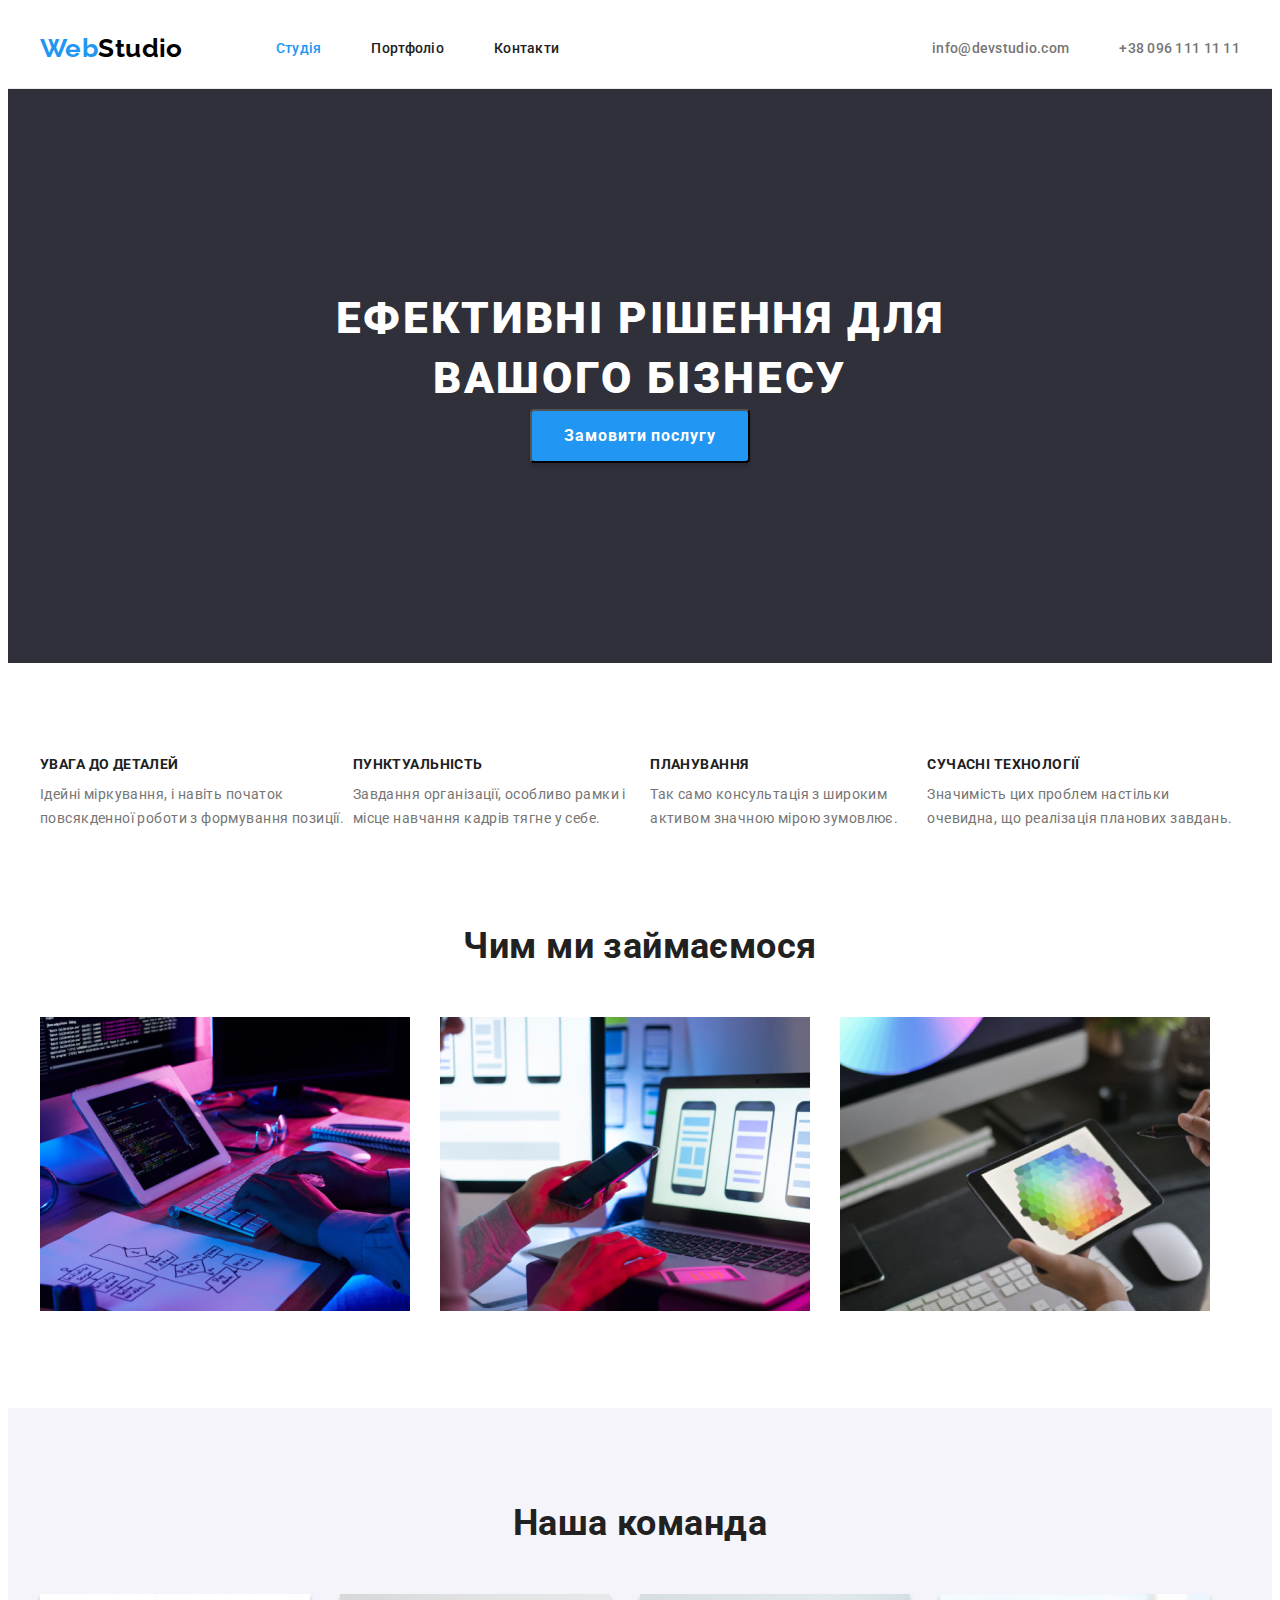
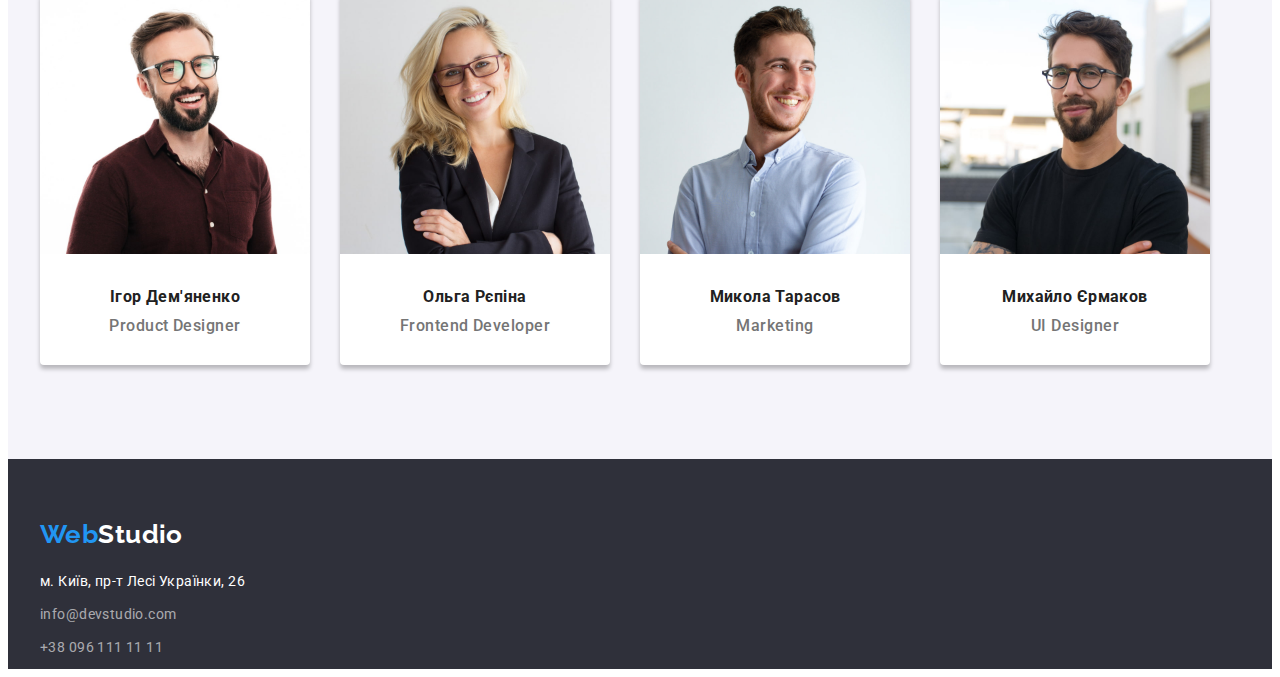
==== index.html @ c00fcd57 "створює базу для виконання дз" ====
<!DOCTYPE html>
<html lang="uk">
  <head>
    <meta charset="UTF-8" />
    <meta http-equiv="X-UA-Compatible" content="IE=edge" />
    <meta name="viewport" content="width=device-width, initial-scale=1.0" />
    <title>Студія</title>

    <link rel="preconnect" href="https://fonts.googleapis.com" />
    <link rel="preconnect" href="https://fonts.gstatic.com" crossorigin />
    <link
      href="https://fonts.googleapis.com/css2?family=Raleway:wght@700&family=Roboto:wght@400;500;700;900&display=swap"
      rel="stylesheet"
    />
    <link
      rel="stylesheet"
      href="https://cdnjs.cloudflare.com/ajax/libs/modern-normalize/1.1.0/modern-normalize.min.css"
      integrity="sha512-wpPYUAdjBVSE4KJnH1VR1HeZfpl1ub8YT/NKx4PuQ5NmX2tKuGu6U/JRp5y+Y8XG2tV+wKQpNHVUX03MfMFn9Q=="
      crossorigin="anonymous"
      referrerpolicy="no-referrer"
    />
    <link rel="stylesheet" href="./css/styles.css" />
  </head>
  <body>
    <!--Header-->

    <header class="header">
      <div class="container">
        <a href="./index.html" lang="en" class="logo"> <span class="logo-span">Web</span>Studio</a>
        <nav>
          <ul class="nav-list ul">
            <li class="item"><a href="./index.html" class="nav-list-link-active">Студія</a></li>
            <li class="item"><a href="./portfolio.html" class="nav-list-link">Портфоліо</a></li>
            <li class="item"><a href="" class="nav-list-link">Контакти</a></li>
          </ul>
        </nav>

        <ul class="contact-list ul">
          <li class="item">
            <a href="mailto:info@devstudio.com" class="contact-list-link">info@devstudio.com</a>
          </li>
          <li class="item">
            <a href="tel:+380961111111" class="contact-list-link">+38 096 111 11 11</a>
          </li>
        </ul>
      </div>
    </header>

    <!--Main-->

    <main>
      <section class="hero">
        <h1 class="hero-title">
          Ефективні рішення для <br />
          вашого бізнесу
        </h1>
        <button type="button" class="hero-button">Замовити послугу</button>
      </section>

      <!--Особливості-->

      <section class="advantages">
        <div class="container">
          <h2 class="title-hide">Чому нас обирають</h2>
          <ul class="advantages-list ul">
            <li class="item">
              <h3 class="title">УВАГА ДО ДЕТАЛЕЙ</h3>
              <p class="description">
                Ідейні міркування, і навіть початок повсякденної роботи з формування позиції.
              </p>
            </li>
            <li class="item">
              <h3 class="title">ПУНКТУАЛЬНІСТЬ</h3>
              <p class="description">
                Завдання організації, особливо рамки і місце навчання кадрів тягне у себе.
              </p>
            </li>
            <li class="item">
              <h3 class="title">ПЛАНУВАННЯ</h3>
              <p class="description">
                Так само консультація з широким активом значною мірою зумовлює.
              </p>
            </li>
            <li class="item">
              <h3 class="title">СУЧАСНІ ТЕХНОЛОГІЇ</h3>
              <p class="description">
                Значимість цих проблем настільки очевидна, що реалізація планових завдань.
              </p>
            </li>
          </ul>
        </div>
      </section>

      <!--Обов'язки-->

      <section class="duty">
        <div class="container">
          <h2 class="duty-title">Чим ми займаємося</h2>
          <ul class="duty-immages ul">
            <li class="item">
              <img class="item" src="./images/keyboard.jpg" alt="клавіатура" width="370" />
            </li>
            <li class="item">
              <img class="duty-immages-list" src="./images/laptop.jpg" alt="ноутбук" width="370" />
            </li>
            <li class="item">
              <img class="duty-immages-list" src="./images/tablet.jpg" alt="планшет" width="370" />
            </li>
          </ul>
        </div>
      </section>

      <!--Наша команда-->

      <section class="our-team">
        <div class="container">
          <h2 class="our-team-title">Наша команда</h2>
          <ul class="team-list ul">
            <li class="team">
              <img src="./images/igor-d.jpg" alt="Ігор Дем'яненко" width="270" /><br />
              <h3 class="name">Ігор Дем'яненко</h3>
              <p class="position">Product Designer</p>
            </li>
            <li class="team">
              <img src="./images/olha-r.jpg" alt="Ольга Рєпіна" width="270" /><br />
              <h3 class="name">Ольга Рєпіна</h3>
              <p class="position">Frontend Developer</p>
            </li>
            <li class="team">
              <img src="./images/mykola-t.jpg" alt="Микола Тарасов" width="270" /><br />
              <h3 class="name">Микола Тарасов</h3>
              <p class="position">Marketing</p>
            </li>
            <li class="team">
              <img src="./images/myhailo-e.jpg" alt="Михайло Єрмаков" width="270" /><br />
              <h3 class="name">Михайло Єрмаков</h3>
              <p class="position">UI Designer</p>
            </li>
          </ul>
        </div>
      </section>
    </main>

    <!--Footer-->

    <footer class="footer-part">
      <div class="container">
        <a href="./index.html" lang="en" class="logo"> <span class="logo-span">Web</span>Studio</a>
        <address>
          <ul class="contact-down-list ul">
            <li>
              <a
                class="contact-down-list-link"
                href="https://goo.gl/maps/1SYnQdsRhisQ9rk5A"
                target="_blank"
                rel="noopener noreferrer"
              >
                <span class="address-link">м. Київ, пр-т Лесі Українки, 26</span></a
              >
            </li>
            <li>
              <a class="contact-down-list-link" href="mailto:info@devstudio.com"
                >info@devstudio.com</a
              >
            </li>
            <li>
              <a class="contact-down-list-link" href="tel:+380961111111">+38 096 111 11 11</a>
            </li>
          </ul>
        </address>
      </div>
    </footer>
  </body>
</html>
---- css/styles.css ----
:root {
--main-text-color: #212121;
--submain-text-color: #757575;
--accent-color: #2196F3;
--white-color: #FFFFFF;

--hero-footer-background-color: #2F303A;
--team-buttons-background-color: #F5F4FA;
}

body {
    background-color: var(--white-color);
    color: var(--main-text-color);
    font-family: Roboto, sans-serif;
    font-size: 14px;
    letter-spacing: 0.03em;
    font-weight: 400;
}

/* Utilities */

.header {
    /* outline: 1px solid #ECECEC; */
    border-bottom: 1px solid #ECECEC;
}

.ul {
    margin: 0;
    padding: 0;
    list-style: none;
}

.container {
    /* display: flex; */
    margin-left: auto;
    margin-right: auto;
    padding: 0 15px;
    width: 1200px; 
    /* border-bottom: 1px solid #ECECEC; */
}

h1, h2, h3 {
    margin-top: 0;
    margin-bottom: 0;
}

ul {
    list-style: none;
}

/* Header */

.header .container {
    align-items: center; 
    display: flex;
    margin-bottom: 0;
}

/* Logo */

.logo{
    margin-right: 93px;
}

.logo, .logo-span {
    font-family: Raleway, sans-serif;
    color: #000000;
    font-weight: 700;
    font-size: 26px;
    line-height: 1.19;
    text-decoration: none;  
}
.logo-span {
    color: var(--accent-color);
}

/* Site nav */
.nav-list {
    display: flex;
}

.nav-list .item +.item {
    margin-left: 50px;
}

.nav-list-link:hover,
.nav-list-link:focus {
    color: var(--accent-color);
}

.nav-list-link, 
.nav-list-link-active, 
.contact-list-link {
    display: block;
    padding-top: 32px;
    padding-bottom: 32px;


    color: inherit;
    font-weight: 500;
    font-size: 14px;
    line-height: 1.17;
    letter-spacing: 0.02em;
    text-decoration: none;
}
  
.contact-list{
    display: flex;
    margin-left: auto;
}

.contact-list .item+.item {
    margin-left: 50px;
}

.contact-list-link:hover, 
.contact-list-link:focus,
.nav-list-link-active{
    color: var(--accent-color);
}

.contact-list-link {
    color: var(--submain-text-color);
}

/* Main-Top */
.hero {
    padding-top: 200px;
    padding-bottom: 200px;

    background-color: var(--hero-footer-background-color);
    text-align: center;
}    
.hero-title {
    color: var(--white-color);  
    font-weight: 900;
    font-size: 44px;
    line-height: 1.36;
    letter-spacing: 0.06em;
    text-transform: uppercase;
}
.hero-button {
    background-color: var(--accent-color);
    min-width: 216px;
    padding: 10px 32px;     
    box-shadow: 0px 4px 4px rgba(0, 0, 0, 0.15);
    border-radius: 4px;
    
    font-family: inherit;
    color: var(--white-color);
    text-align: center;
    font-weight: 700;
    font-size: 16px;
    line-height: 1.88;
    letter-spacing: 0.06em;
    cursor: pointer;
}

/* Advantages */

.title-hide, .our-projects-hide {
    display: none;
}
.advantages .title {
    margin-bottom: 10px;

    color: var(--main-text-color);
    font-weight: 700;
    font-size: 14px;
    line-height: 1.14;
    text-transform: uppercase;
}

.description {
    margin-bottom: 0;
    color: var(--submain-text-color);
    font-size: 14px;
    line-height: 1.71;
}

.advantages-list {
    display: flex;
    margin-top: 94px;
}

.advantages .description {
    margin-top: 10px;
    margin-bottom: 94px;
}

/* Duty+Team */
.duty-title, .our-team-title {
    margin-bottom: 50px;

    text-align: center;
    font-weight: 700;
    font-size: 36px;
    line-height: 1.17;
    color: var(--main-text-color);
}
.duty-immages {
    display: flex;
    margin-bottom: 94px;

}
.duty-immages .item+.item,
.team-list .team+.team {
    margin-left: 30px;    
}

/* Team */
.our-team {
    padding-top: 94px;

    color: var(--main-text-color);
    background-color: var(--team-buttons-background-color);
    text-align: center;
}

.team-list {
    display: flex;
}

.our-team .name {
    margin-top: 30px;
}
.position {
    margin-top: 10px;
    margin-bottom: 30px;

    font-weight: 500;
    font-size: 16px;
    line-height: 1.19;  
    letter-spacing: 0.03em;
    color: var(--submain-text-color);
    /* border-bottom: 1px solid black; */
}
.team {
    background-color: var(--white-color);
    margin-bottom: 94px;
    border-radius: 0px 0px 4px 4px;
    box-shadow: 0px 4px 4px rgba(0, 0, 0, 0.25);
}

/* Footer */

.footer-part{
    background-color: var(--hero-footer-background-color);
}

.footer-part .logo {
    display:inline-block;
    margin-top: 60px;
    margin-bottom: 20px;

    color: var(--white-color);
}
.contact-down-list-link {
    display: inline-block;
    margin-bottom: 9px;

    font-style: normal;
    font-weight: inherit;
    font-size: 14px;
    line-height: 1.71;
    letter-spacing: 0.03em;
    color: rgba(255, 255, 255, 0.6);
    text-decoration: none;
}

.address-link {
    color: var(--white-color);
}

.contact-down-list-link:hover,
.contact-down-list-link:focus{
    color: var(--accent-color);
}

.address-link:hover,
.address-link:focus {
    color: var(--accent-color);
}


/* Portfolio */

.filter-buttons {
    display: flex;
    justify-content: center;
    margin-top: 94px;
    margin-bottom: 34px;
    }

.filter-buttons .list+.list {
    margin-left: 8px;
}

.button-list {
    min-width: 73px;    
    padding: 6px 25px;
    
    background-color: var(--team-buttons-background-color);
    font-family: inherit;
    font-weight: 500;
    font-size: 16px;
    line-height: 1.62;
    text-align: center;
    letter-spacing: 0.03em;
    border: inherit;
    border-radius: 4px;

    filter: drop-shadow(0px 4px 4px rgba(0, 0, 0, 0.25));
}

.button-list:hover,
.button-list:focus {
    background-color: var(--accent-color);
    color: var(--white-color);
    cursor: pointer;
}

/* 9 items */

.gallery {
    display: flex;
    flex-wrap: wrap;
    margin: -15px;
}

.gallery .list{
    margin: 15px;   
}

.frame {
    border: 1px solid #EEEEEE;
    margin-top: -5px;
    padding: 20px 24px;
}

.name-of-project {
    margin-top: 20px;
    font-weight: 700;
    font-size: 18px;
    line-height: 2;
    letter-spacing: 0.06em;
}

.type-of-project {
    margin-top: 4px;
    margin-bottom: 0;

    font-size: 16px;
    line-height: 1.88;
    letter-spacing: 0.03em;
    color: var(--submain-text-color);
}
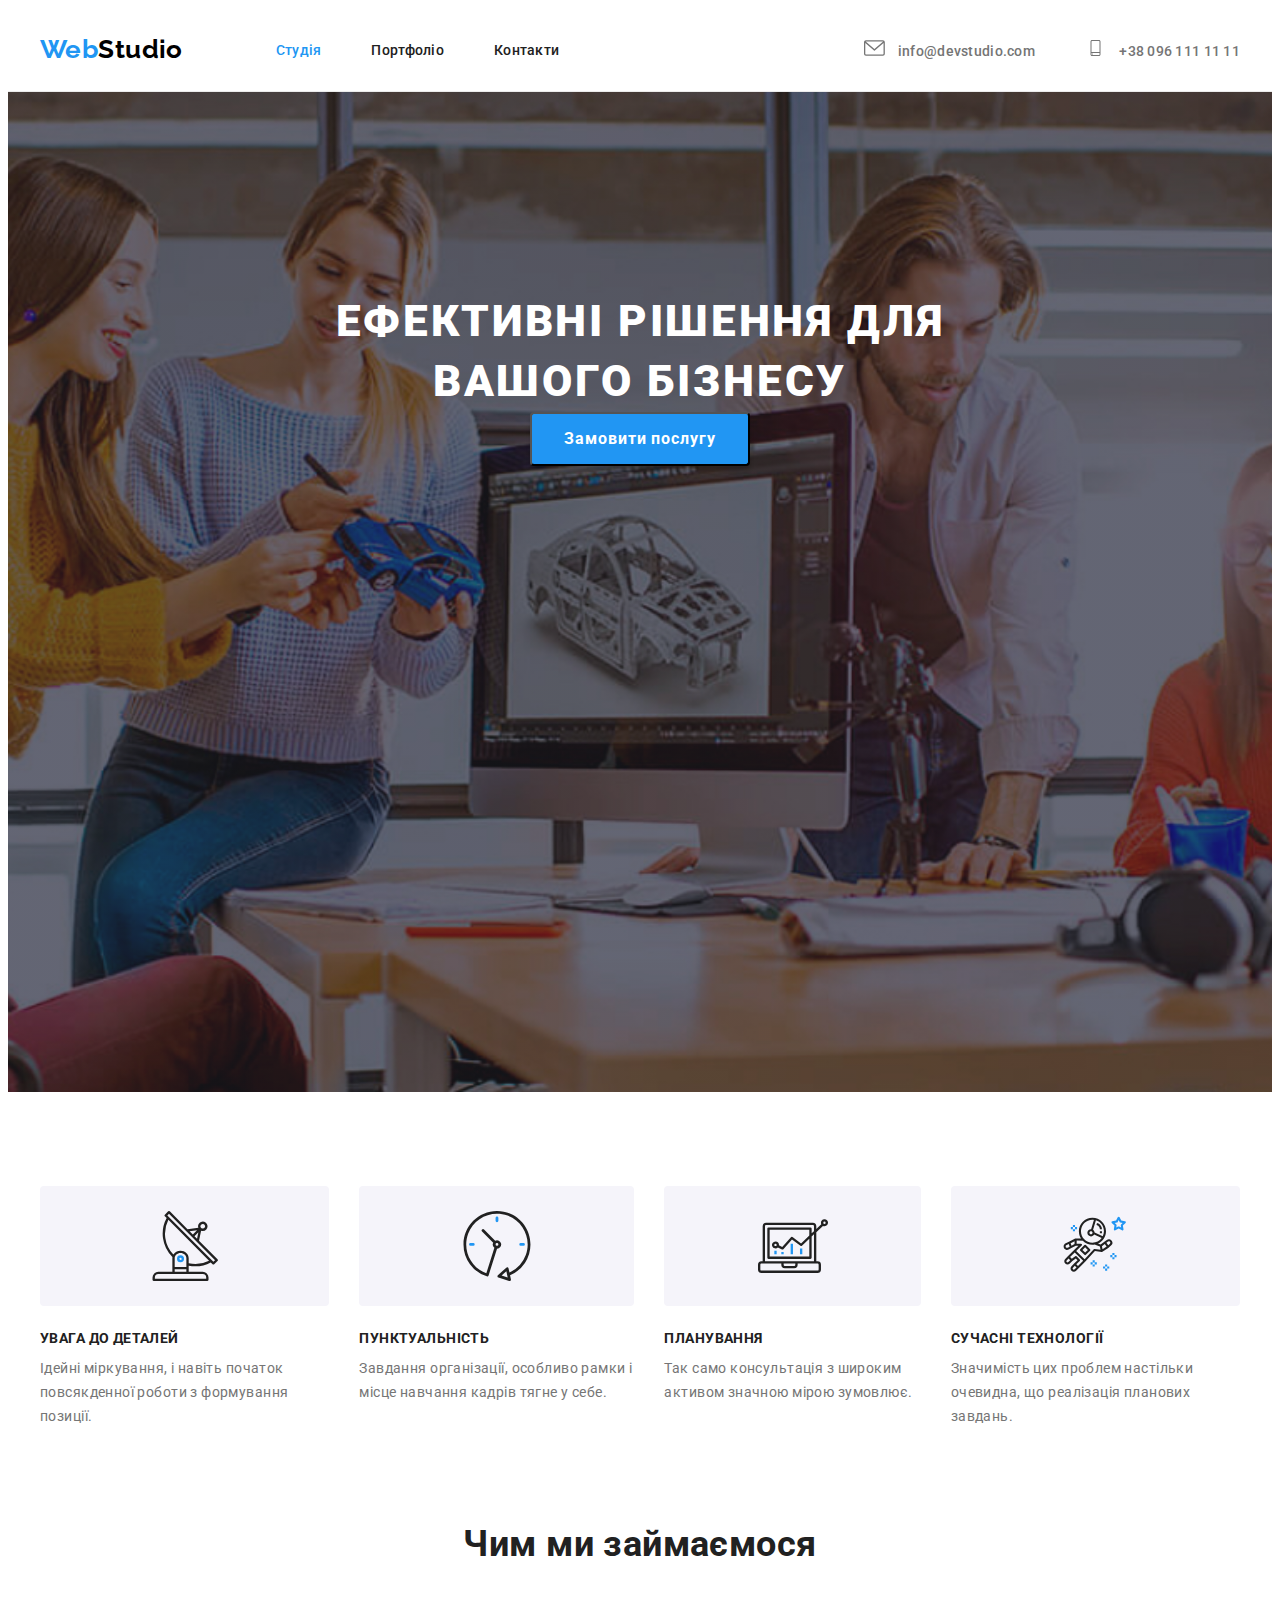
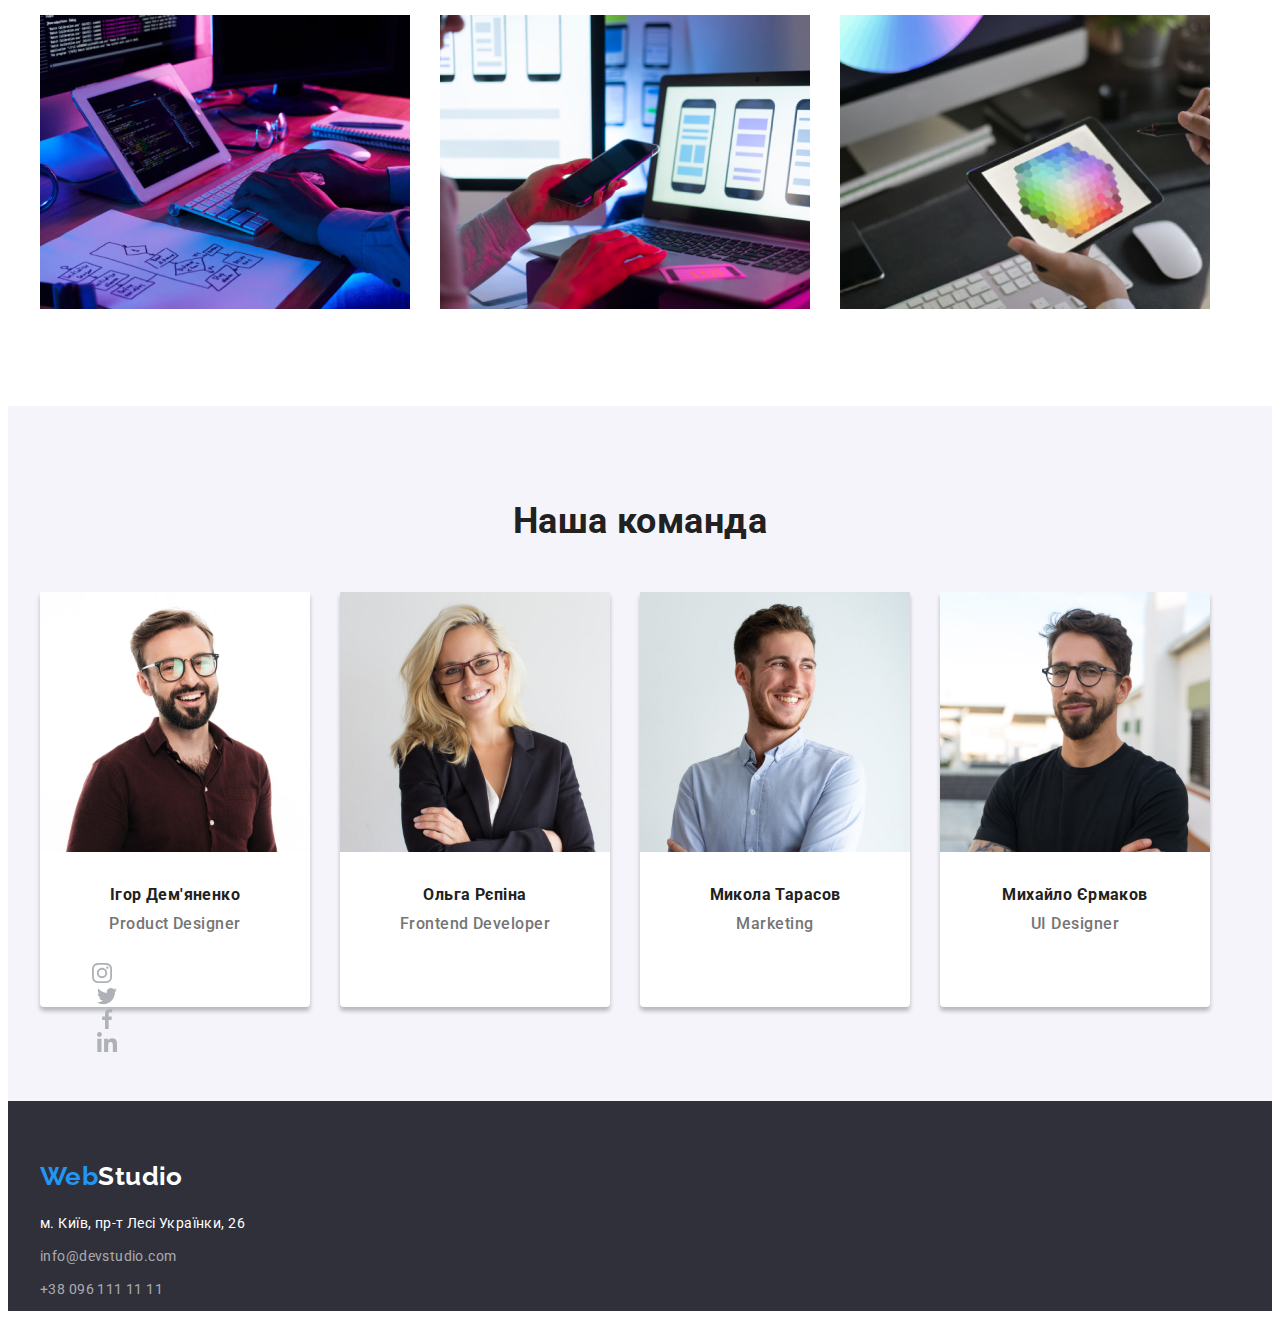
==== commit 8762d0cf: "технічні питання" ====
--- a/index.html
+++ b/index.html
@@ -35,12 +35,24 @@
           </ul>
         </nav>
 
+        <!--E-mail + Tel-->
+
         <ul class="contact-list ul">
-          <li class="item">
-            <a href="mailto:info@devstudio.com" class="contact-list-link">info@devstudio.com</a>
+          <li class="item email">
+            <a href="mailto:info@devstudio.com" class="contact-list-link">
+              <svg class="icon-contacts-envelope">
+                <use href="./images/symbol-defs.svg#icon-contacts-envelope"></use>
+              </svg>
+              info@devstudio.com</a
+            >
           </li>
-          <li class="item">
-            <a href="tel:+380961111111" class="contact-list-link">+38 096 111 11 11</a>
+          <li class="item phone">
+            <a href="tel:+380961111111" class="contact-list-link">
+              <svg class="icon-contacts-smartphone">
+                <use href="./images/symbol-defs.svg#icon-contacts-smartphone"></use>
+              </svg>
+              +38 096 111 11 11</a
+            >
           </li>
         </ul>
       </div>
@@ -64,24 +76,45 @@
           <h2 class="title-hide">Чому нас обирають</h2>
           <ul class="advantages-list ul">
             <li class="item">
+              <div class="advantages-svg">
+                <svg width="70" height="70">
+                  <use href="./images/symbol-defs.svg#icon-antenna"></use>
+                </svg>
+              </div>
               <h3 class="title">УВАГА ДО ДЕТАЛЕЙ</h3>
               <p class="description">
                 Ідейні міркування, і навіть початок повсякденної роботи з формування позиції.
               </p>
             </li>
             <li class="item">
+              <div class="advantages-svg">
+                <svg width="70" height="70">
+                  <use href="./images/symbol-defs.svg#icon-clock"></use>
+                </svg>
+              </div>
+
               <h3 class="title">ПУНКТУАЛЬНІСТЬ</h3>
               <p class="description">
                 Завдання організації, особливо рамки і місце навчання кадрів тягне у себе.
               </p>
             </li>
             <li class="item">
+              <div class="advantages-svg">
+                <svg width="70" height="70">
+                  <use href="./images/symbol-defs.svg#icon-diagram"></use>
+                </svg>
+              </div>
               <h3 class="title">ПЛАНУВАННЯ</h3>
               <p class="description">
                 Так само консультація з широким активом значною мірою зумовлює.
               </p>
             </li>
             <li class="item">
+              <div class="advantages-svg">
+                <svg width="70" height="70">
+                  <use href="./images/symbol-defs.svg#icon-astronaut"></use>
+                </svg>
+              </div>
               <h3 class="title">СУЧАСНІ ТЕХНОЛОГІЇ</h3>
               <p class="description">
                 Значимість цих проблем настільки очевидна, що реалізація планових завдань.
@@ -118,23 +151,61 @@
           <ul class="team-list ul">
             <li class="team">
               <img src="./images/igor-d.jpg" alt="Ігор Дем'яненко" width="270" /><br />
-              <h3 class="name">Ігор Дем'яненко</h3>
-              <p class="position">Product Designer</p>
+              <div class="details">
+                <h3 class="name">Ігор Дем'яненко</h3>
+                <p class="position">Product Designer</p>
+                <ul class="sn-list">
+                  <li class="sn-list-li">
+                    <a href="" class="link">
+                      <svg class="social-icon">
+                        <use href="./images/symbol-defs.svg#sn-instagram"></use>
+                      </svg>
+                    </a>
+                  </li>
+                  <li class="sn-list-li">
+                    <a href="" class="link">
+                      <svg class="social-icon">
+                        <use href="./images/symbol-defs.svg#sn-twitter"></use>
+                      </svg>
+                    </a>
+                  </li>
+                  <li class="sn-list-li">
+                    <a href="" class="link">
+                      <svg class="social-icon">
+                        <use href="./images/symbol-defs.svg#sn-facebook"></use>
+                      </svg>
+                    </a>
+                  </li>
+                  <li class="sn-list-li">
+                    <a href="" class="link">
+                      <svg class="social-icon">
+                        <use href="./images/symbol-defs.svg#sn-linkedin"></use>
+                      </svg>
+                    </a>
+                  </li>
+                </ul>
+              </div>
             </li>
             <li class="team">
               <img src="./images/olha-r.jpg" alt="Ольга Рєпіна" width="270" /><br />
-              <h3 class="name">Ольга Рєпіна</h3>
-              <p class="position">Frontend Developer</p>
+              <div class="details">
+                <h3 class="name">Ольга Рєпіна</h3>
+                <p class="position">Frontend Developer</p>
+              </div>
             </li>
             <li class="team">
               <img src="./images/mykola-t.jpg" alt="Микола Тарасов" width="270" /><br />
-              <h3 class="name">Микола Тарасов</h3>
-              <p class="position">Marketing</p>
+              <div class="details">
+                <h3 class="name">Микола Тарасов</h3>
+                <p class="position">Marketing</p>
+              </div>
             </li>
             <li class="team">
               <img src="./images/myhailo-e.jpg" alt="Михайло Єрмаков" width="270" /><br />
-              <h3 class="name">Михайло Єрмаков</h3>
-              <p class="position">UI Designer</p>
+              <div class="details">
+                <h3 class="name">Михайло Єрмаков</h3>
+                <p class="position">UI Designer</p>
+              </div>
             </li>
           </ul>
         </div>
--- a/css/styles.css
+++ b/css/styles.css
@@ -3,6 +3,8 @@
 --submain-text-color: #757575;
 --accent-color: #2196F3;
 --white-color: #FFFFFF;
+--overlay-color: rgba(47, 48, 58, 0.4);
+--social-link-color: #AFB1B8;
 
 --hero-footer-background-color: #2F303A;
 --team-buttons-background-color: #F5F4FA;
@@ -123,6 +125,34 @@
     color: var(--submain-text-color);
 }
 
+/* E-mail+Tel */
+
+.icon-contacts-envelope,
+.icon-contacts-smartphone {
+    margin-right: 10px;
+    width: 21px;
+    height: 16px;
+    fill: currentColor;
+    text-align: center;
+
+    /* outline: 1px solid black; */
+}
+
+/* Через Before */
+
+/* .email::before {
+    display: inline-block;
+    content: "";
+    width: 100px;
+    height: 100px;
+    margin-right: 10px;
+    background-image: url("../images/SVG/contacts-envelope.svg");
+    background-size: contain;
+    background-repeat: no-repeat;
+    outline: 1px solid black;
+} */
+
+
 /* Main-Top */
 .hero {
     padding-top: 200px;
@@ -130,6 +160,19 @@
 
     background-color: var(--hero-footer-background-color);
     text-align: center;
+
+    max-width: 1600px;
+    height: 600px;
+    margin-left: auto;
+    margin-right: auto;
+
+    background-image: linear-gradient(to right, var(--overlay-color), var(--overlay-color)), url("../images/hero-img.jpg");
+    background-repeat: no-repeat;
+    background-position: center;
+    background-size: cover;
+
+/* outline: 10px solid black; */
+
 }    
 .hero-title {
     color: var(--white-color);  
@@ -188,6 +231,21 @@
     margin-bottom: 94px;
 }
 
+.advantages-svg {
+    display: flex;
+    height: 120px;
+    justify-content: center;
+    align-items: center;
+    margin-bottom: 25px;
+    background-color: var(--team-buttons-background-color);
+    border-radius: 4px;
+
+
+}
+.advantages-list .item+.item {
+    margin-left: 30px;
+
+}
 /* Duty+Team */
 .duty-title, .our-team-title {
     margin-bottom: 50px;
@@ -241,6 +299,51 @@
     border-radius: 0px 0px 4px 4px;
     box-shadow: 0px 4px 4px rgba(0, 0, 0, 0.25);
 }
+
+
+/* 4 social links */
+
+
+.sn-list{
+    width: 44px;
+    height: 44px;
+    box-shadow: none;
+}
+
+.sn-list-li+.sn-list-li {
+    margin-left: 10px;
+}
+
+/* !!!!!!!!!!!!!помилка!!!!!!!!!!!
+
+.sn-list-li .link {
+    display: flex;
+    justify-content: center;
+    align-items: center;
+
+    width: 100%;
+    height: 100%;
+
+    border-radius: 50%;
+} */
+
+.sn-list-li .link:hover,
+.sn-list-li .link:focus {
+    background-color: var(--accent-color);
+}
+
+.social-icon {
+    width: 20px;
+    height: 20px;
+    fill: var(--social-link-color);
+}
+
+.sn-list-li .link:hover .social-icon,
+.sn-list-li .link:focus .social-icon {
+    fill: var(--white-color);
+}
+
+
 
 /* Footer */
 
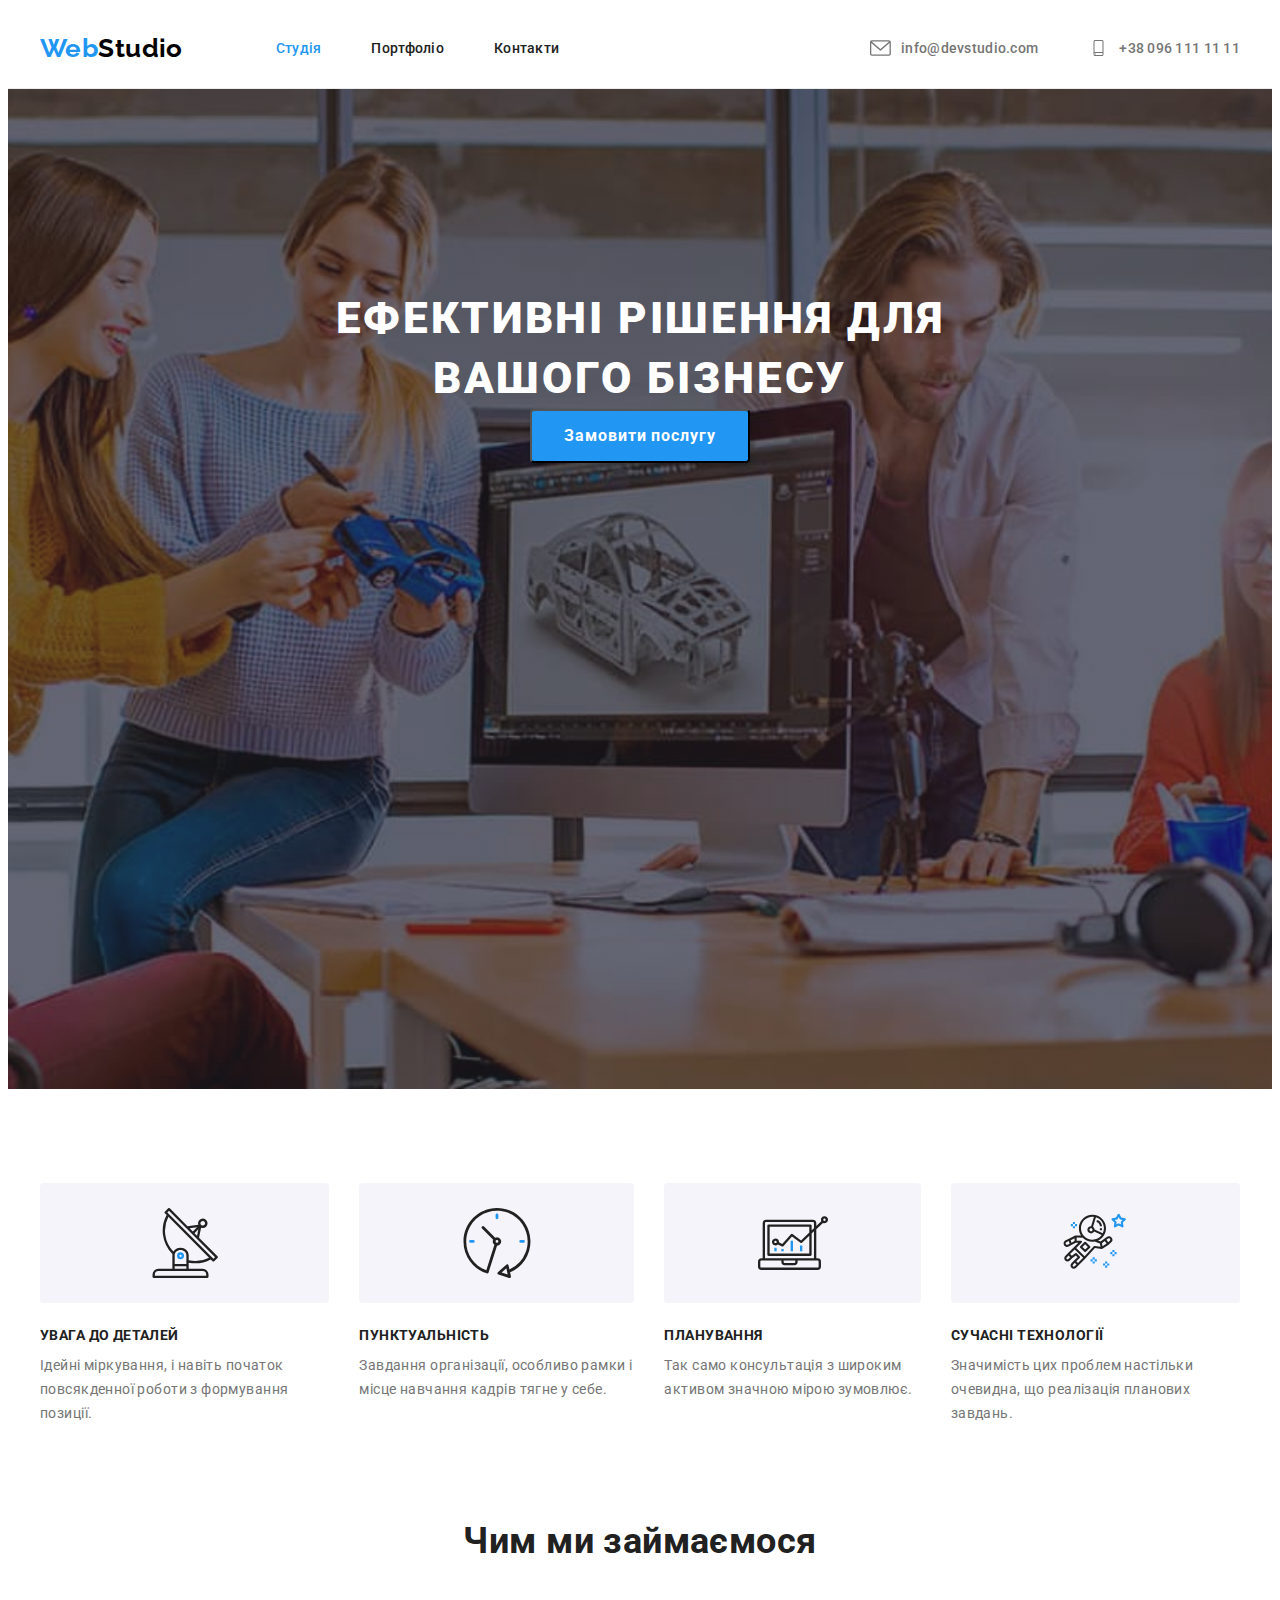
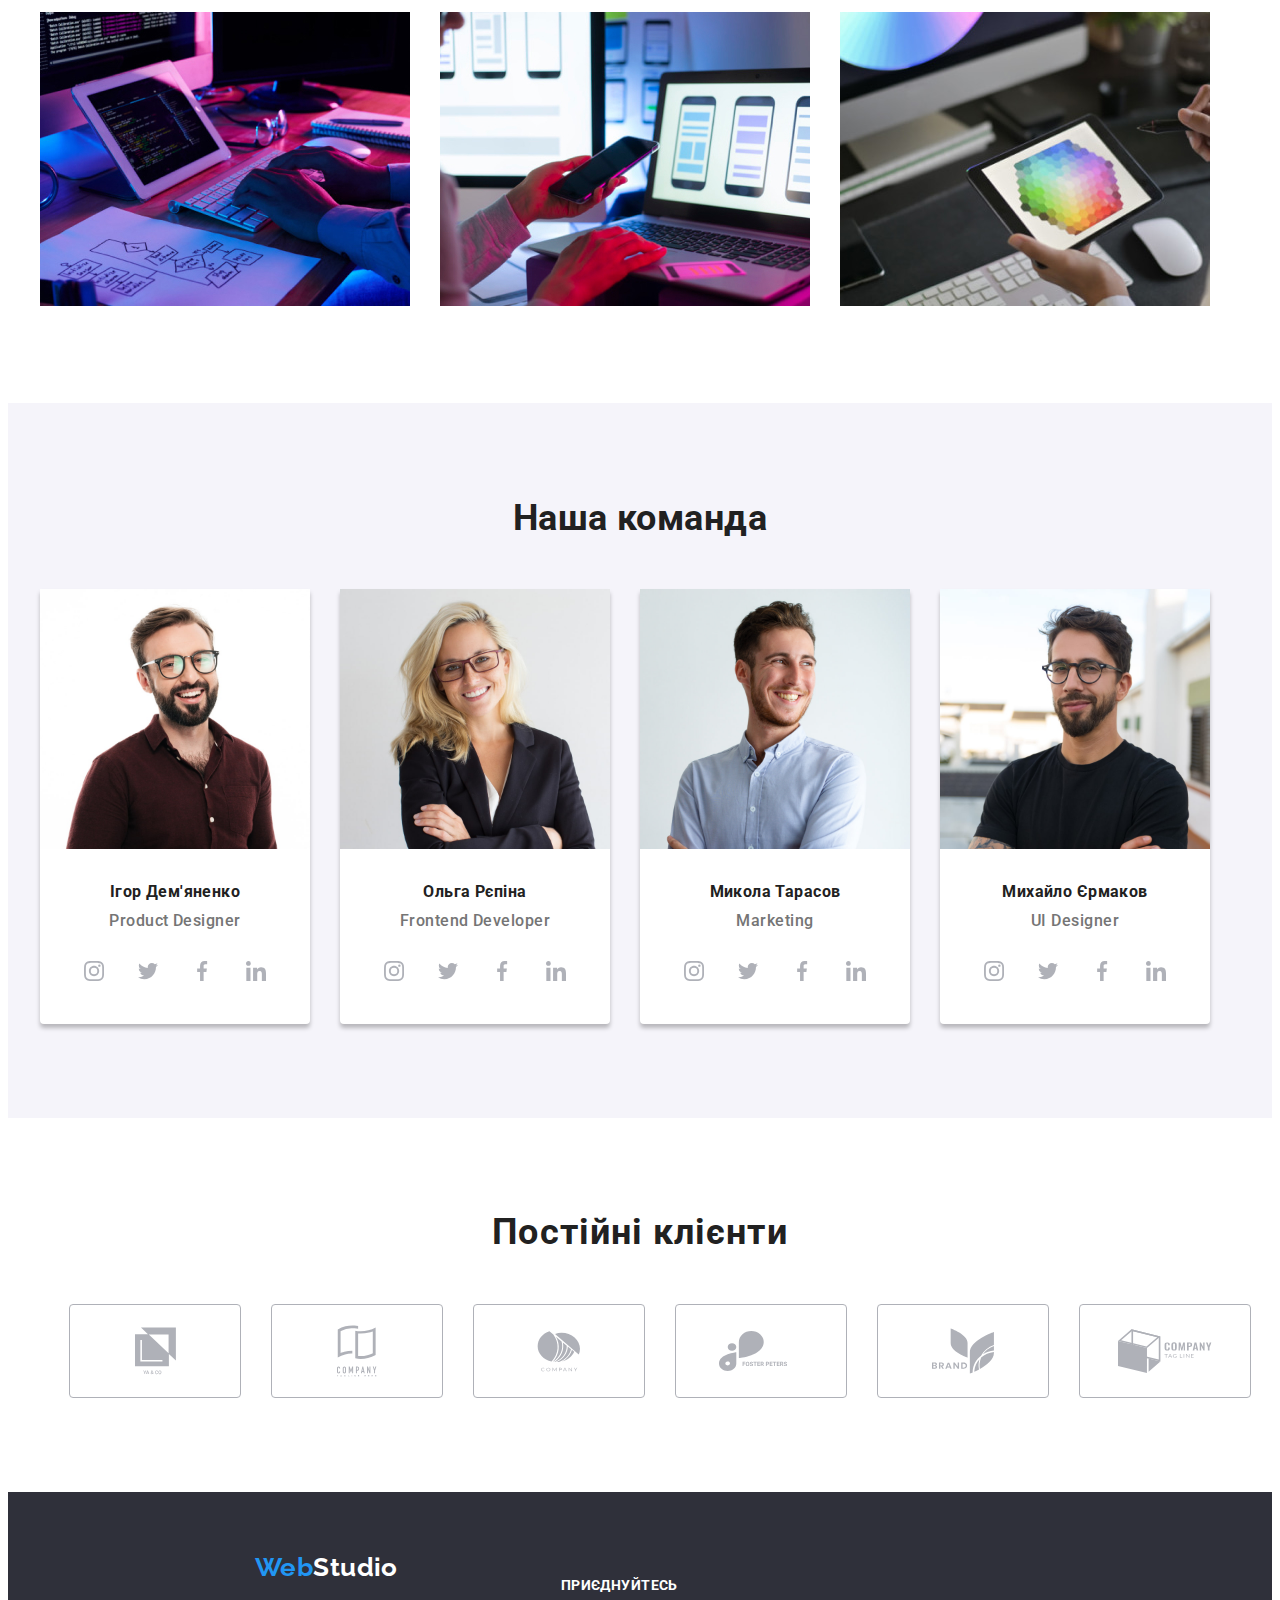
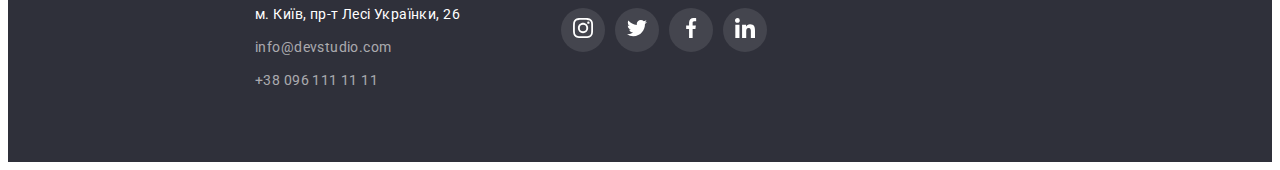
==== commit 40aa7af2: "оновлення" ====
--- a/index.html
+++ b/index.html
@@ -154,29 +154,29 @@
               <div class="details">
                 <h3 class="name">Ігор Дем'яненко</h3>
                 <p class="position">Product Designer</p>
-                <ul class="sn-list">
-                  <li class="sn-list-li">
+                <ul class="sl-ul">
+                  <li class="sl-li">
                     <a href="" class="link">
                       <svg class="social-icon">
                         <use href="./images/symbol-defs.svg#sn-instagram"></use>
                       </svg>
                     </a>
                   </li>
-                  <li class="sn-list-li">
+                  <li class="sl-li">
                     <a href="" class="link">
                       <svg class="social-icon">
                         <use href="./images/symbol-defs.svg#sn-twitter"></use>
                       </svg>
                     </a>
                   </li>
-                  <li class="sn-list-li">
+                  <li class="sl-li">
                     <a href="" class="link">
                       <svg class="social-icon">
                         <use href="./images/symbol-defs.svg#sn-facebook"></use>
                       </svg>
                     </a>
                   </li>
-                  <li class="sn-list-li">
+                  <li class="sl-li">
                     <a href="" class="link">
                       <svg class="social-icon">
                         <use href="./images/symbol-defs.svg#sn-linkedin"></use>
@@ -191,6 +191,36 @@
               <div class="details">
                 <h3 class="name">Ольга Рєпіна</h3>
                 <p class="position">Frontend Developer</p>
+                <ul class="sl-ul">
+                  <li class="sl-li">
+                    <a href="" class="link">
+                      <svg class="social-icon">
+                        <use href="./images/symbol-defs.svg#sn-instagram"></use>
+                      </svg>
+                    </a>
+                  </li>
+                  <li class="sl-li">
+                    <a href="" class="link">
+                      <svg class="social-icon">
+                        <use href="./images/symbol-defs.svg#sn-twitter"></use>
+                      </svg>
+                    </a>
+                  </li>
+                  <li class="sl-li">
+                    <a href="" class="link">
+                      <svg class="social-icon">
+                        <use href="./images/symbol-defs.svg#sn-facebook"></use>
+                      </svg>
+                    </a>
+                  </li>
+                  <li class="sl-li">
+                    <a href="" class="link">
+                      <svg class="social-icon">
+                        <use href="./images/symbol-defs.svg#sn-linkedin"></use>
+                      </svg>
+                    </a>
+                  </li>
+                </ul>
               </div>
             </li>
             <li class="team">
@@ -198,6 +228,36 @@
               <div class="details">
                 <h3 class="name">Микола Тарасов</h3>
                 <p class="position">Marketing</p>
+                <ul class="sl-ul">
+                  <li class="sl-li">
+                    <a href="" class="link">
+                      <svg class="social-icon">
+                        <use href="./images/symbol-defs.svg#sn-instagram"></use>
+                      </svg>
+                    </a>
+                  </li>
+                  <li class="sl-li">
+                    <a href="" class="link">
+                      <svg class="social-icon">
+                        <use href="./images/symbol-defs.svg#sn-twitter"></use>
+                      </svg>
+                    </a>
+                  </li>
+                  <li class="sl-li">
+                    <a href="" class="link">
+                      <svg class="social-icon">
+                        <use href="./images/symbol-defs.svg#sn-facebook"></use>
+                      </svg>
+                    </a>
+                  </li>
+                  <li class="sl-li">
+                    <a href="" class="link">
+                      <svg class="social-icon">
+                        <use href="./images/symbol-defs.svg#sn-linkedin"></use>
+                      </svg>
+                    </a>
+                  </li>
+                </ul>
               </div>
             </li>
             <li class="team">
@@ -205,6 +265,36 @@
               <div class="details">
                 <h3 class="name">Михайло Єрмаков</h3>
                 <p class="position">UI Designer</p>
+                <ul class="sl-ul">
+                  <li class="sl-li">
+                    <a href="" class="link">
+                      <svg class="social-icon">
+                        <use href="./images/symbol-defs.svg#sn-instagram"></use>
+                      </svg>
+                    </a>
+                  </li>
+                  <li class="sl-li">
+                    <a href="" class="link">
+                      <svg class="social-icon">
+                        <use href="./images/symbol-defs.svg#sn-twitter"></use>
+                      </svg>
+                    </a>
+                  </li>
+                  <li class="sl-li">
+                    <a href="" class="link">
+                      <svg class="social-icon">
+                        <use href="./images/symbol-defs.svg#sn-facebook"></use>
+                      </svg>
+                    </a>
+                  </li>
+                  <li class="sl-li">
+                    <a href="" class="link">
+                      <svg class="social-icon">
+                        <use href="./images/symbol-defs.svg#sn-linkedin"></use>
+                      </svg>
+                    </a>
+                  </li>
+                </ul>
               </div>
             </li>
           </ul>
@@ -212,33 +302,122 @@
       </section>
     </main>
 
+    <!--Clients-->
+    <section class="clients">
+      <div class="logos">
+        <h2 class="section-title">Постійні клієнти</h2>
+        <ul class="logo-ul">
+          <li class="logo-li">
+            <a href="" class="link">
+              <svg class="logo-svg" width="41">
+                <use href="./images/symbol-defs.svg#clients-1"></use>
+              </svg>
+            </a>
+          </li>
+          <li class="logo-li">
+            <a href="" class="link">
+              <svg class="logo-svg" width="40">
+                <use href="./images/symbol-defs.svg#clients-2"></use>
+              </svg>
+            </a>
+          </li>
+          <li class="logo-li">
+            <a href="" class="link">
+              <svg class="logo-svg" width="43.46">
+                <use href="./images/symbol-defs.svg#clients-3"></use>
+              </svg>
+            </a>
+          </li>
+          <li class="logo-li">
+            <a href="" class="link">
+              <svg class="logo-svg" width="84.44">
+                <use href="./images/symbol-defs.svg#clients-4"></use>
+              </svg>
+            </a>
+          </li>
+          <li class="logo-li">
+            <a href="" class="link">
+              <svg class="logo-svg" width="62.54">
+                <use href="./images/symbol-defs.svg#clients-5"></use>
+              </svg>
+            </a>
+          </li>
+          <li class="logo-li">
+            <a href="" class="link">
+              <svg class="logo-svg" width="93.79">
+                <use href="./images/symbol-defs.svg#clients-6"></use>
+              </svg>
+            </a>
+          </li>
+        </ul>
+      </div>
+    </section>
+
     <!--Footer-->
 
     <footer class="footer-part">
       <div class="container">
-        <a href="./index.html" lang="en" class="logo"> <span class="logo-span">Web</span>Studio</a>
-        <address>
-          <ul class="contact-down-list ul">
-            <li>
-              <a
-                class="contact-down-list-link"
-                href="https://goo.gl/maps/1SYnQdsRhisQ9rk5A"
-                target="_blank"
-                rel="noopener noreferrer"
-              >
-                <span class="address-link">м. Київ, пр-т Лесі Українки, 26</span></a
-              >
-            </li>
-            <li>
-              <a class="contact-down-list-link" href="mailto:info@devstudio.com"
-                >info@devstudio.com</a
-              >
-            </li>
-            <li>
-              <a class="contact-down-list-link" href="tel:+380961111111">+38 096 111 11 11</a>
+        <div class="container-one list">
+          <a href="./index.html" lang="en" class="logo">
+            <span class="logo-span">Web</span>Studio</a
+          >
+          <address>
+            <ul class="contact-down-list ul">
+              <li>
+                <a
+                  class="contact-down-list-link"
+                  href="https://goo.gl/maps/1SYnQdsRhisQ9rk5A"
+                  target="_blank"
+                  rel="noopener noreferrer"
+                >
+                  <span class="address-link">м. Київ, пр-т Лесі Українки, 26</span></a
+                >
+              </li>
+              <li>
+                <a class="contact-down-list-link" href="mailto:info@devstudio.com"
+                  >info@devstudio.com</a
+                >
+              </li>
+              <li>
+                <a class="contact-down-list-link" href="tel:+380961111111">+38 096 111 11 11</a>
+              </li>
+            </ul>
+          </address>
+        </div>
+
+        <div class="container-two list">
+          <p>Приєднуйтесь</p>
+          <ul class="sl-ul">
+            <li class="sl-li">
+              <a href="" class="link">
+                <svg class="social-icon footer">
+                  <use href="./images/symbol-defs.svg#sn-instagram"></use>
+                </svg>
+              </a>
+            </li>
+            <li class="sl-li">
+              <a href="" class="link">
+                <svg class="social-icon footer">
+                  <use href="./images/symbol-defs.svg#sn-twitter"></use>
+                </svg>
+              </a>
+            </li>
+            <li class="sl-li">
+              <a href="" class="link">
+                <svg class="social-icon footer">
+                  <use href="./images/symbol-defs.svg#sn-facebook"></use>
+                </svg>
+              </a>
+            </li>
+            <li class="sl-li">
+              <a href="" class="link">
+                <svg class="social-icon footer">
+                  <use href="./images/symbol-defs.svg#sn-linkedin"></use>
+                </svg>
+              </a>
             </li>
           </ul>
-        </address>
+        </div>
       </div>
     </footer>
   </body>
--- a/css/styles.css
+++ b/css/styles.css
@@ -126,6 +126,11 @@
 }
 
 /* E-mail+Tel */
+
+.contact-list-link {
+    display: flex;
+    align-items: center;
+}
 
 .icon-contacts-envelope,
 .icon-contacts-smartphone {
@@ -284,7 +289,7 @@
 }
 .position {
     margin-top: 10px;
-    margin-bottom: 30px;
+    margin-bottom: 20px;
 
     font-weight: 500;
     font-size: 16px;
@@ -303,33 +308,26 @@
 
 /* 4 social links */
 
-
-.sn-list{
+.sl-ul {
+    display: flex;    
+    justify-content: center;
+    margin-bottom: 30px;
+    padding: 0;
+}
+
+.sl-li+.sl-li {
+    margin-left: 10px;
+}
+
+.sl-li {
+    display: flex;
+    align-items: center;
+    justify-content: center;
+
     width: 44px;
     height: 44px;
-    box-shadow: none;
-}
-
-.sn-list-li+.sn-list-li {
-    margin-left: 10px;
-}
-
-/* !!!!!!!!!!!!!помилка!!!!!!!!!!!
-
-.sn-list-li .link {
-    display: flex;
-    justify-content: center;
-    align-items: center;
-
-    width: 100%;
-    height: 100%;
 
     border-radius: 50%;
-} */
-
-.sn-list-li .link:hover,
-.sn-list-li .link:focus {
-    background-color: var(--accent-color);
 }
 
 .social-icon {
@@ -338,17 +336,99 @@
     fill: var(--social-link-color);
 }
 
-.sn-list-li .link:hover .social-icon,
-.sn-list-li .link:focus .social-icon {
+.social-icon.footer {
+    width: 20px;
+    height: 20px;
     fill: var(--white-color);
 }
 
-
+.footer-part .sl-li {
+    background: rgba(255, 255, 255, 0.1);
+}
+
+
+/* 4 social links - hoover */
+
+.sl-li:hover,
+.sl-li:focus {
+    background-color: var(--accent-color);
+}
+
+.sl-li:hover .social-icon,
+.sl-li:focus .social-icon{
+    fill: var(--white-color);
+}
+
+/* Cliens' logo */
+
+.section-title {
+    font-weight: 700;
+    font-size: 36px;
+    line-height: 1.16;
+    text-align: center;
+    letter-spacing: 0.03em;
+
+    margin-top: 94px;
+    margin-bottom: 50px;
+}
+
+.logo-ul {
+        display: flex;
+        justify-content: center;
+}
+
+.logo-li+.logo-li{
+    margin-left: 30px;
+}
+
+.logo-li {
+    display: flex;
+    align-items: center;
+    justify-content: center;
+        
+    width: 170px;
+    height: 92px;
+    border: 1px solid var(--social-link-color);
+    border-radius: 4px;
+}
+
+.logo-li .link{
+    display: flex;
+    justify-content: center;
+    align-items: center;
+
+    fill: var(--social-link-color);
+    width: 100%;
+    height: 100%; 
+}
+
+.logo-ul {
+    margin-bottom: 94px;
+}
+
+.logo-li:hover .logo-svg,
+.logo-li:focus .logo-svg {
+    fill: var(--accent-color);
+}
 
 /* Footer */
 
 .footer-part{
-    background-color: var(--hero-footer-background-color);
+    display: flex;
+    background-color: var(--hero-footer-background-color);    
+}
+
+.container-one {
+    margin-left: 215px;
+}
+
+.container .list+.list {
+    margin-left: 70px;
+}
+
+.footer-part .container {
+    display: flex;
+    margin-bottom: 60px;
 }
 
 .footer-part .logo {
@@ -368,7 +448,7 @@
     line-height: 1.71;
     letter-spacing: 0.03em;
     color: rgba(255, 255, 255, 0.6);
-    text-decoration: none;
+    text-decoration: none;    
 }
 
 .address-link {
@@ -385,6 +465,16 @@
     color: var(--accent-color);
 }
 
+.container-two {
+    font-weight: 700;
+    font-size: 14px;
+    line-height: 1.14;
+    letter-spacing: 0.03em;
+    text-transform: uppercase;
+    color: var(--white-color);
+
+    margin-top: 72px;
+}
 
 /* Portfolio */
 
@@ -431,9 +521,9 @@
     margin: -15px;
 }
 
-.gallery .list{
+/* .gallery .list{
     margin: 15px;   
-}
+} */
 
 .frame {
     border: 1px solid #EEEEEE;
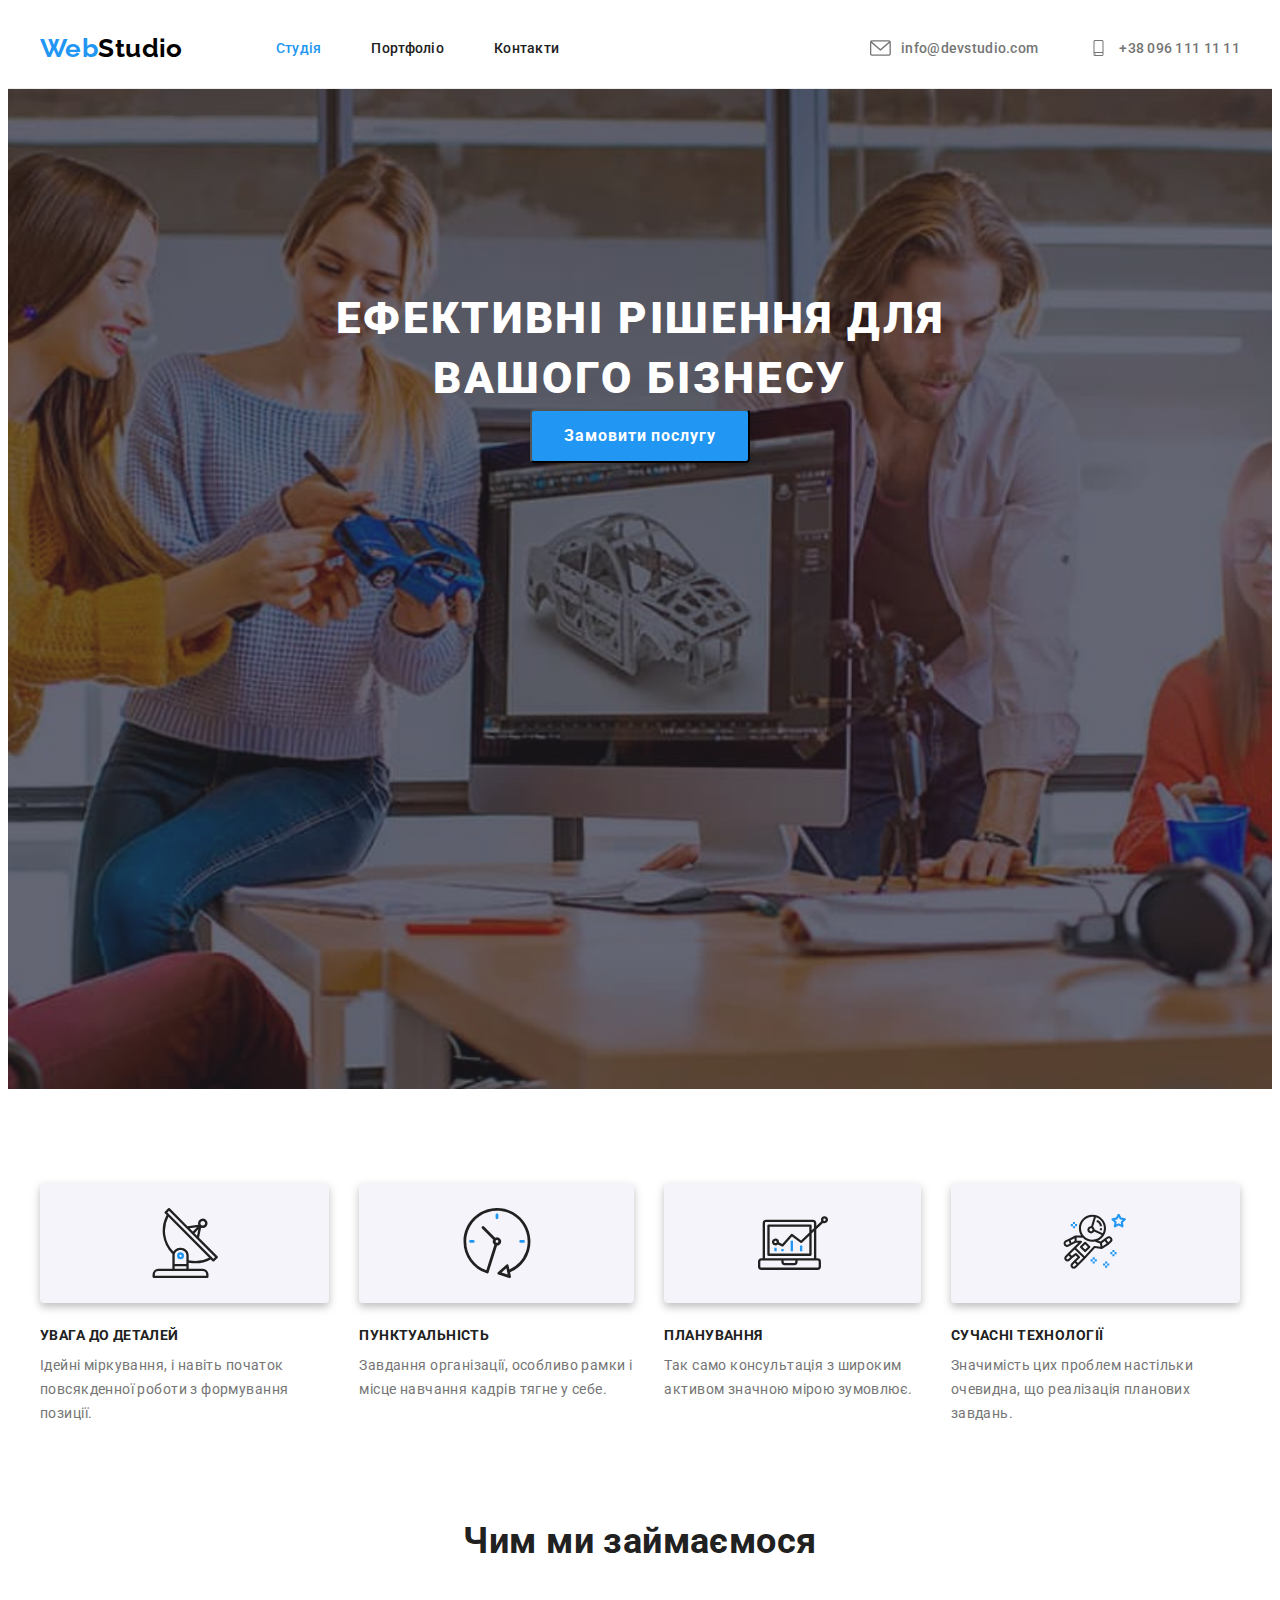
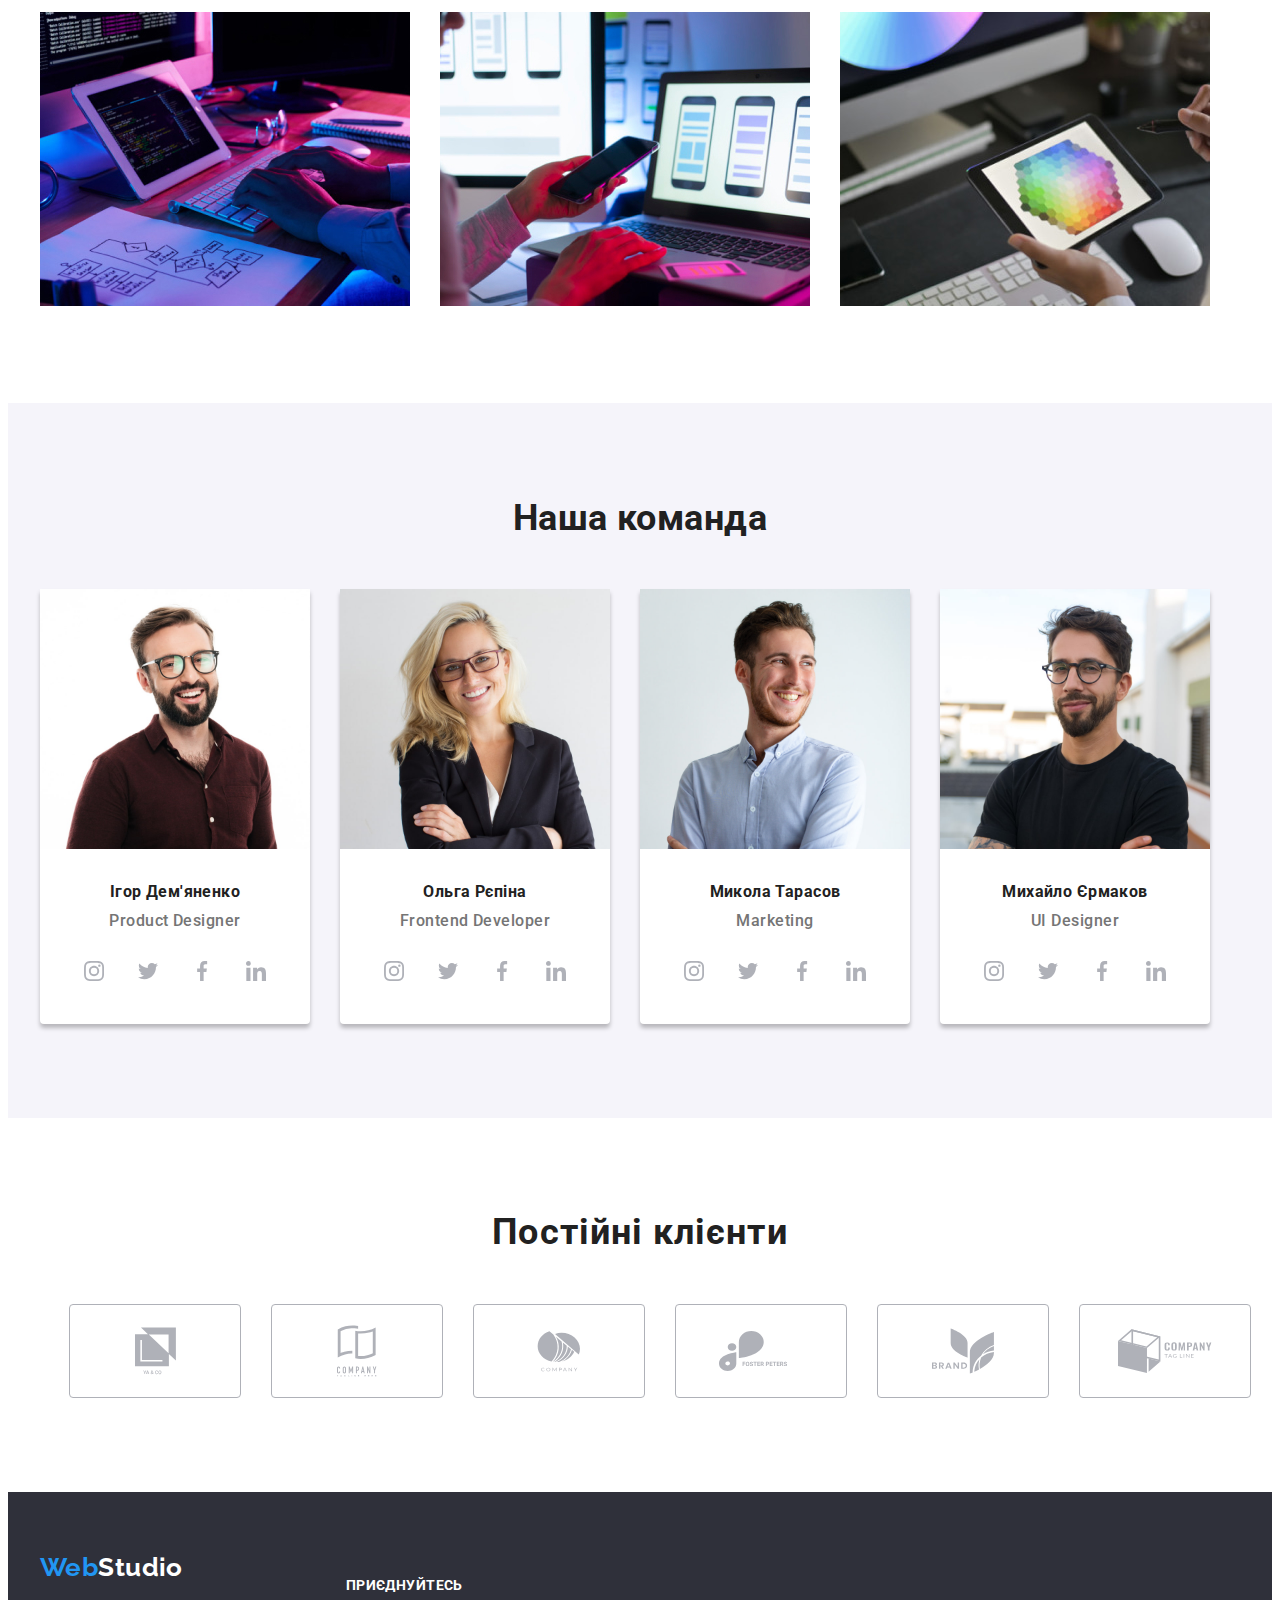
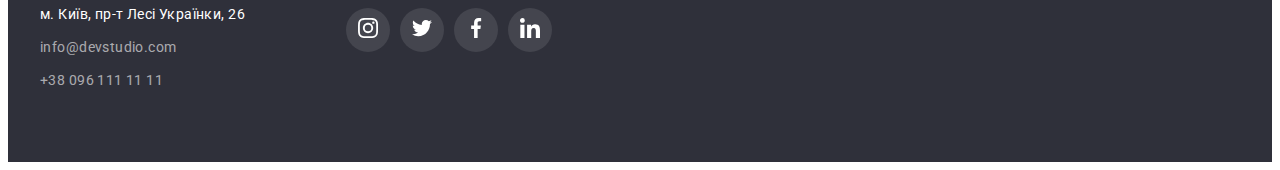
==== commit d30c6312: "додає анімовані іконки соц.мереж" ====
--- a/index.html
+++ b/index.html
@@ -302,7 +302,7 @@
       </section>
     </main>
 
-    <!--Clients-->
+    <!--Клієнти-->
     <section class="clients">
       <div class="logos">
         <h2 class="section-title">Постійні клієнти</h2>
@@ -353,7 +353,7 @@
       </div>
     </section>
 
-    <!--Footer-->
+    <!--Футер-->
 
     <footer class="footer-part">
       <div class="container">
--- a/css/styles.css
+++ b/css/styles.css
@@ -244,13 +244,13 @@
     margin-bottom: 25px;
     background-color: var(--team-buttons-background-color);
     border-radius: 4px;
-
-
-}
+    filter: drop-shadow(0px 4px 4px rgba(0, 0, 0, 0.25));
+}
+
 .advantages-list .item+.item {
     margin-left: 30px;
-
-}
+}
+
 /* Duty+Team */
 .duty-title, .our-team-title {
     margin-bottom: 50px;
@@ -418,9 +418,14 @@
     background-color: var(--hero-footer-background-color);    
 }
 
-.container-one {
+/* .container{
+    margin-left: auto;
+    justify-content: start;
+} */
+
+/* .container-one {
     margin-left: 215px;
-}
+} */
 
 .container .list+.list {
     margin-left: 70px;
@@ -438,6 +443,9 @@
 
     color: var(--white-color);
 }
+
+/* Footer - тел,емейл,адреса */
+
 .contact-down-list-link {
     display: inline-block;
     margin-bottom: 9px;
@@ -464,6 +472,8 @@
 .address-link:focus {
     color: var(--accent-color);
 }
+
+/* Footer - 2й стовпчик */
 
 .container-two {
     font-weight: 700;
@@ -517,12 +527,29 @@
 
 .gallery {
     display: flex;
-    flex-wrap: wrap;
-    margin: -15px;
-}
-
-/* .gallery .list{
-    margin: 15px;   
+    flex-wrap: wrap;    
+}
+
+/* Ділимо на 3 секції через -15px */
+.gallery {
+    margin:-15px; 
+    margin-bottom: 94px;
+}
+.gallery-li {
+    margin: 15px;    
+}
+
+/* Ділимо на 3 секції через nth child */
+
+/* .gallery-li+.gallery-li {
+    margin-left: 30px;
+    margin-bottom: 30px;
+}
+.gallery-li:nth-child(3n+1) {
+    margin-left: 0;
+}
+.gallery-li:nth-last-child(-n+3) {
+    margin-bottom: 0;
 } */
 
 .frame {
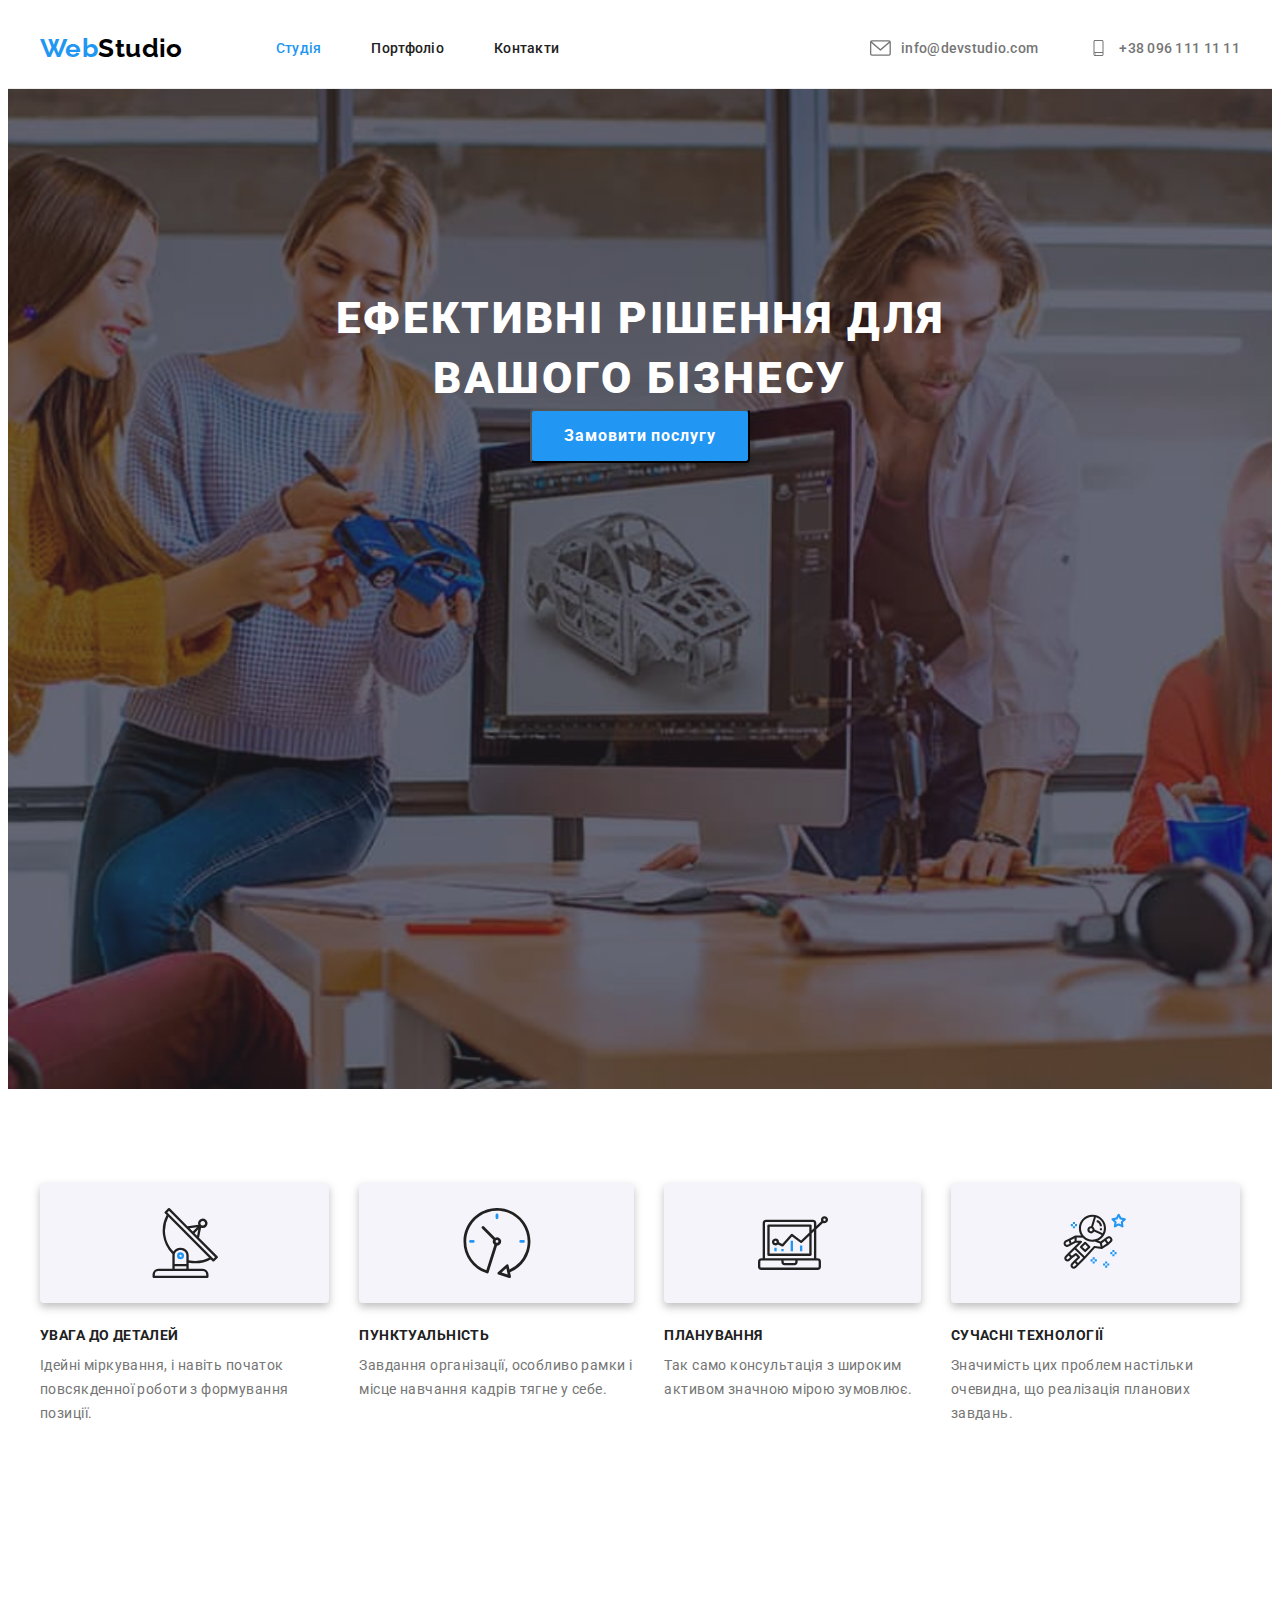
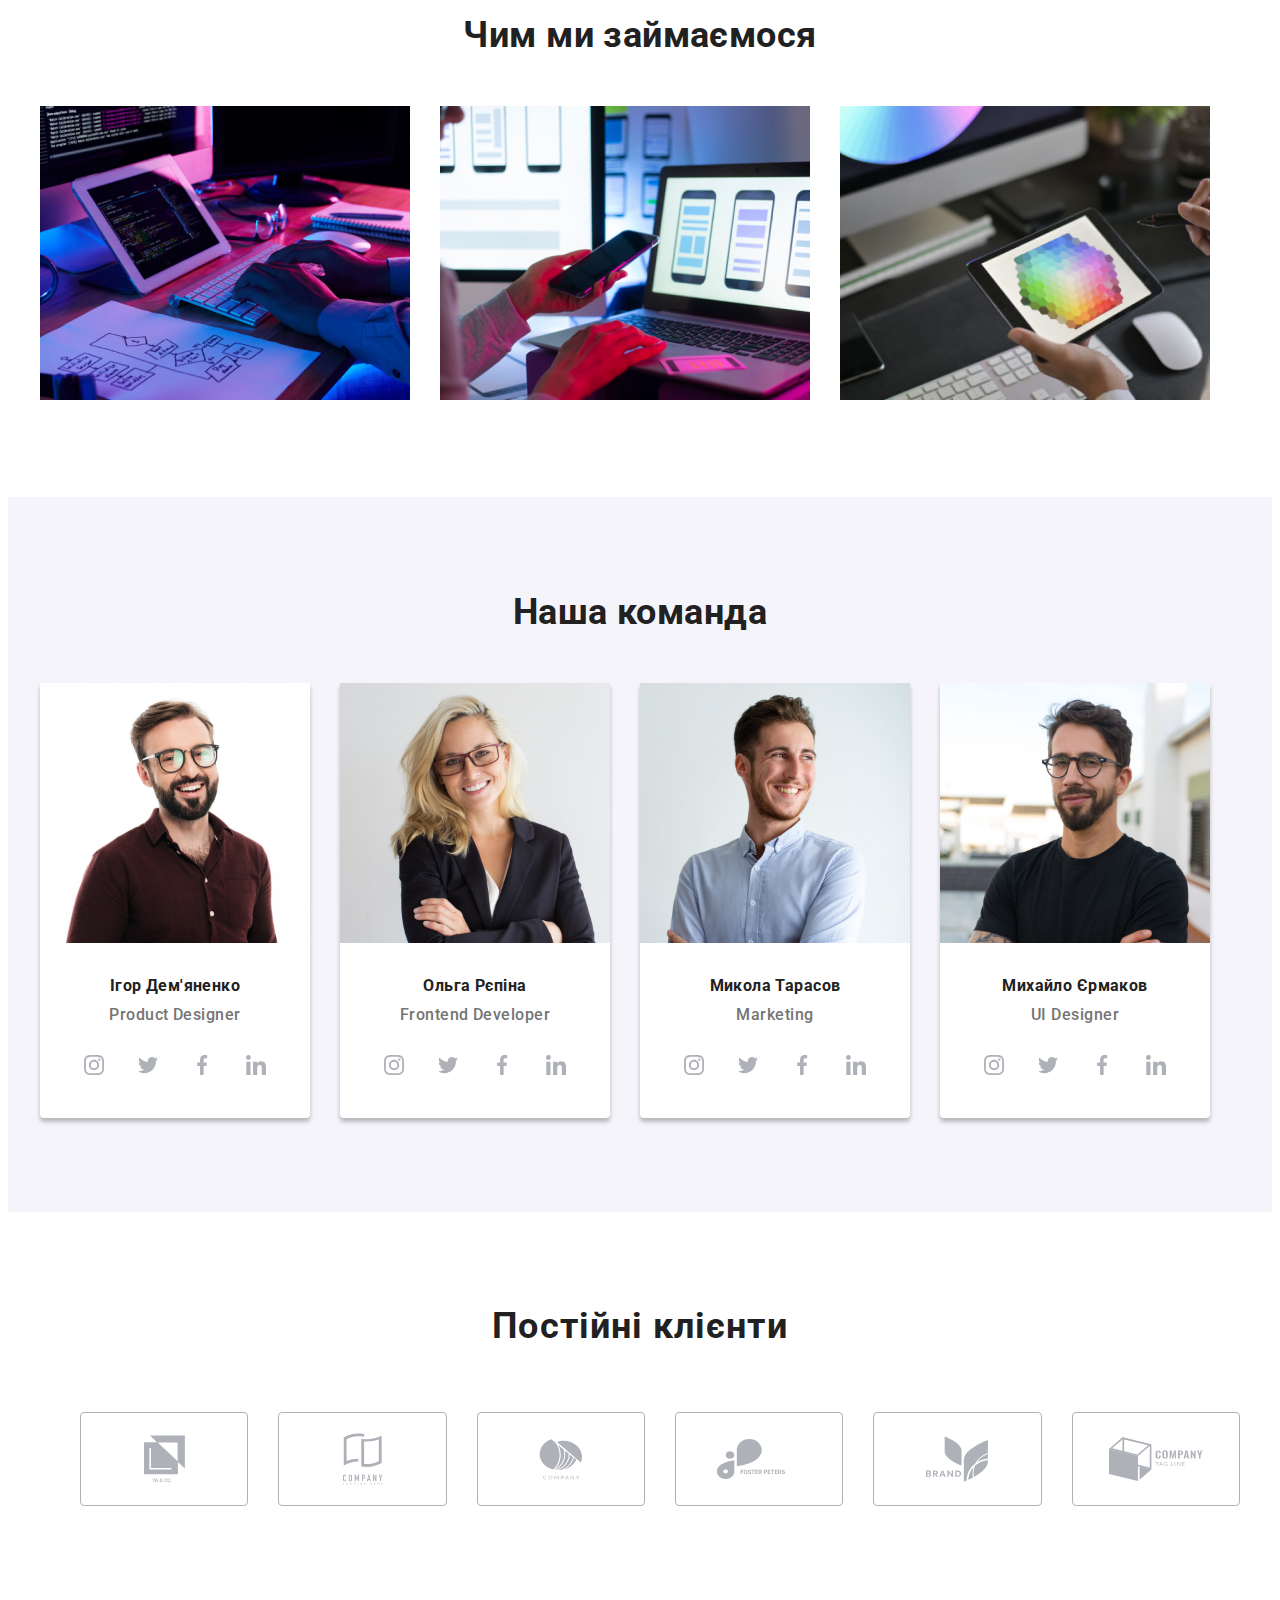
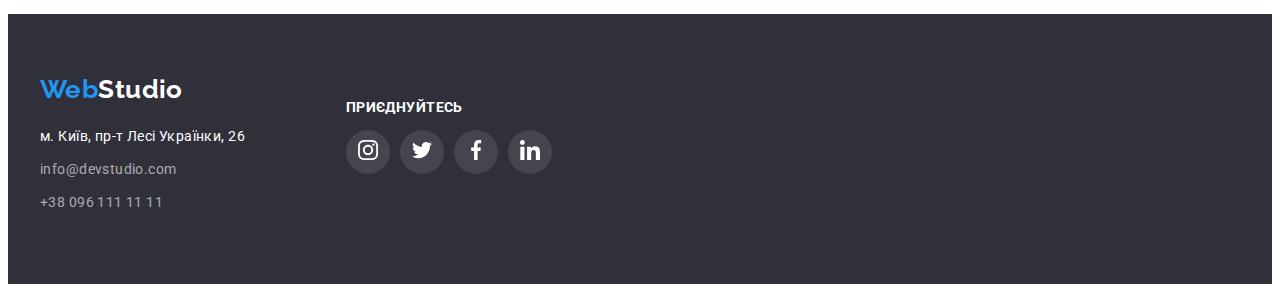
==== commit 1bf6848f: "фінальна версія" ====
--- a/index.html
+++ b/index.html
@@ -41,7 +41,7 @@
           <li class="item email">
             <a href="mailto:info@devstudio.com" class="contact-list-link">
               <svg class="icon-contacts-envelope">
-                <use href="./images/symbol-defs.svg#icon-contacts-envelope"></use>
+                <use href="./images/icons.svg#icon-contacts-envelope"></use>
               </svg>
               info@devstudio.com</a
             >
@@ -49,7 +49,7 @@
           <li class="item phone">
             <a href="tel:+380961111111" class="contact-list-link">
               <svg class="icon-contacts-smartphone">
-                <use href="./images/symbol-defs.svg#icon-contacts-smartphone"></use>
+                <use href="./images/icons.svg#icon-contacts-smartphone"></use>
               </svg>
               +38 096 111 11 11</a
             >
@@ -61,7 +61,7 @@
     <!--Main-->
 
     <main>
-      <section class="hero">
+      <section class="hero section">
         <h1 class="hero-title">
           Ефективні рішення для <br />
           вашого бізнесу
@@ -71,14 +71,14 @@
 
       <!--Особливості-->
 
-      <section class="advantages">
+      <section class="advantages section">
         <div class="container">
           <h2 class="title-hide">Чому нас обирають</h2>
           <ul class="advantages-list ul">
             <li class="item">
               <div class="advantages-svg">
                 <svg width="70" height="70">
-                  <use href="./images/symbol-defs.svg#icon-antenna"></use>
+                  <use href="./images/icons.svg#icon-antenna"></use>
                 </svg>
               </div>
               <h3 class="title">УВАГА ДО ДЕТАЛЕЙ</h3>
@@ -89,7 +89,7 @@
             <li class="item">
               <div class="advantages-svg">
                 <svg width="70" height="70">
-                  <use href="./images/symbol-defs.svg#icon-clock"></use>
+                  <use href="./images/icons.svg#icon-clock"></use>
                 </svg>
               </div>
 
@@ -101,7 +101,7 @@
             <li class="item">
               <div class="advantages-svg">
                 <svg width="70" height="70">
-                  <use href="./images/symbol-defs.svg#icon-diagram"></use>
+                  <use href="./images/icons.svg#icon-diagram"></use>
                 </svg>
               </div>
               <h3 class="title">ПЛАНУВАННЯ</h3>
@@ -112,7 +112,7 @@
             <li class="item">
               <div class="advantages-svg">
                 <svg width="70" height="70">
-                  <use href="./images/symbol-defs.svg#icon-astronaut"></use>
+                  <use href="./images/icons.svg#icon-astronaut"></use>
                 </svg>
               </div>
               <h3 class="title">СУЧАСНІ ТЕХНОЛОГІЇ</h3>
@@ -126,7 +126,7 @@
 
       <!--Обов'язки-->
 
-      <section class="duty">
+      <section class="duty section">
         <div class="container">
           <h2 class="duty-title">Чим ми займаємося</h2>
           <ul class="duty-immages ul">
@@ -145,7 +145,7 @@
 
       <!--Наша команда-->
 
-      <section class="our-team">
+      <section class="our-team section">
         <div class="container">
           <h2 class="our-team-title">Наша команда</h2>
           <ul class="team-list ul">
@@ -158,28 +158,28 @@
                   <li class="sl-li">
                     <a href="" class="link">
                       <svg class="social-icon">
-                        <use href="./images/symbol-defs.svg#sn-instagram"></use>
-                      </svg>
-                    </a>
-                  </li>
-                  <li class="sl-li">
-                    <a href="" class="link">
-                      <svg class="social-icon">
-                        <use href="./images/symbol-defs.svg#sn-twitter"></use>
-                      </svg>
-                    </a>
-                  </li>
-                  <li class="sl-li">
-                    <a href="" class="link">
-                      <svg class="social-icon">
-                        <use href="./images/symbol-defs.svg#sn-facebook"></use>
-                      </svg>
-                    </a>
-                  </li>
-                  <li class="sl-li">
-                    <a href="" class="link">
-                      <svg class="social-icon">
-                        <use href="./images/symbol-defs.svg#sn-linkedin"></use>
+                        <use href="./images/icons.svg#sn-instagram"></use>
+                      </svg>
+                    </a>
+                  </li>
+                  <li class="sl-li">
+                    <a href="" class="link">
+                      <svg class="social-icon">
+                        <use href="./images/icons.svg#sn-twitter"></use>
+                      </svg>
+                    </a>
+                  </li>
+                  <li class="sl-li">
+                    <a href="" class="link">
+                      <svg class="social-icon">
+                        <use href="./images/icons.svg#sn-facebook"></use>
+                      </svg>
+                    </a>
+                  </li>
+                  <li class="sl-li">
+                    <a href="" class="link">
+                      <svg class="social-icon">
+                        <use href="./images/icons.svg#sn-linkedin"></use>
                       </svg>
                     </a>
                   </li>
@@ -195,28 +195,28 @@
                   <li class="sl-li">
                     <a href="" class="link">
                       <svg class="social-icon">
-                        <use href="./images/symbol-defs.svg#sn-instagram"></use>
-                      </svg>
-                    </a>
-                  </li>
-                  <li class="sl-li">
-                    <a href="" class="link">
-                      <svg class="social-icon">
-                        <use href="./images/symbol-defs.svg#sn-twitter"></use>
-                      </svg>
-                    </a>
-                  </li>
-                  <li class="sl-li">
-                    <a href="" class="link">
-                      <svg class="social-icon">
-                        <use href="./images/symbol-defs.svg#sn-facebook"></use>
-                      </svg>
-                    </a>
-                  </li>
-                  <li class="sl-li">
-                    <a href="" class="link">
-                      <svg class="social-icon">
-                        <use href="./images/symbol-defs.svg#sn-linkedin"></use>
+                        <use href="./images/icons.svg#sn-instagram"></use>
+                      </svg>
+                    </a>
+                  </li>
+                  <li class="sl-li">
+                    <a href="" class="link">
+                      <svg class="social-icon">
+                        <use href="./images/icons.svg#sn-twitter"></use>
+                      </svg>
+                    </a>
+                  </li>
+                  <li class="sl-li">
+                    <a href="" class="link">
+                      <svg class="social-icon">
+                        <use href="./images/icons.svg#sn-facebook"></use>
+                      </svg>
+                    </a>
+                  </li>
+                  <li class="sl-li">
+                    <a href="" class="link">
+                      <svg class="social-icon">
+                        <use href="./images/icons.svg#sn-linkedin"></use>
                       </svg>
                     </a>
                   </li>
@@ -232,28 +232,28 @@
                   <li class="sl-li">
                     <a href="" class="link">
                       <svg class="social-icon">
-                        <use href="./images/symbol-defs.svg#sn-instagram"></use>
-                      </svg>
-                    </a>
-                  </li>
-                  <li class="sl-li">
-                    <a href="" class="link">
-                      <svg class="social-icon">
-                        <use href="./images/symbol-defs.svg#sn-twitter"></use>
-                      </svg>
-                    </a>
-                  </li>
-                  <li class="sl-li">
-                    <a href="" class="link">
-                      <svg class="social-icon">
-                        <use href="./images/symbol-defs.svg#sn-facebook"></use>
-                      </svg>
-                    </a>
-                  </li>
-                  <li class="sl-li">
-                    <a href="" class="link">
-                      <svg class="social-icon">
-                        <use href="./images/symbol-defs.svg#sn-linkedin"></use>
+                        <use href="./images/icons.svg#sn-instagram"></use>
+                      </svg>
+                    </a>
+                  </li>
+                  <li class="sl-li">
+                    <a href="" class="link">
+                      <svg class="social-icon">
+                        <use href="./images/icons.svg#sn-twitter"></use>
+                      </svg>
+                    </a>
+                  </li>
+                  <li class="sl-li">
+                    <a href="" class="link">
+                      <svg class="social-icon">
+                        <use href="./images/icons.svg#sn-facebook"></use>
+                      </svg>
+                    </a>
+                  </li>
+                  <li class="sl-li">
+                    <a href="" class="link">
+                      <svg class="social-icon">
+                        <use href="./images/icons.svg#sn-linkedin"></use>
                       </svg>
                     </a>
                   </li>
@@ -269,28 +269,28 @@
                   <li class="sl-li">
                     <a href="" class="link">
                       <svg class="social-icon">
-                        <use href="./images/symbol-defs.svg#sn-instagram"></use>
-                      </svg>
-                    </a>
-                  </li>
-                  <li class="sl-li">
-                    <a href="" class="link">
-                      <svg class="social-icon">
-                        <use href="./images/symbol-defs.svg#sn-twitter"></use>
-                      </svg>
-                    </a>
-                  </li>
-                  <li class="sl-li">
-                    <a href="" class="link">
-                      <svg class="social-icon">
-                        <use href="./images/symbol-defs.svg#sn-facebook"></use>
-                      </svg>
-                    </a>
-                  </li>
-                  <li class="sl-li">
-                    <a href="" class="link">
-                      <svg class="social-icon">
-                        <use href="./images/symbol-defs.svg#sn-linkedin"></use>
+                        <use href="./images/icons.svg#sn-instagram"></use>
+                      </svg>
+                    </a>
+                  </li>
+                  <li class="sl-li">
+                    <a href="" class="link">
+                      <svg class="social-icon">
+                        <use href="./images/icons.svg#sn-twitter"></use>
+                      </svg>
+                    </a>
+                  </li>
+                  <li class="sl-li">
+                    <a href="" class="link">
+                      <svg class="social-icon">
+                        <use href="./images/icons.svg#sn-facebook"></use>
+                      </svg>
+                    </a>
+                  </li>
+                  <li class="sl-li">
+                    <a href="" class="link">
+                      <svg class="social-icon">
+                        <use href="./images/icons.svg#sn-linkedin"></use>
                       </svg>
                     </a>
                   </li>
@@ -303,53 +303,55 @@
     </main>
 
     <!--Клієнти-->
-    <section class="clients">
-      <div class="logos">
-        <h2 class="section-title">Постійні клієнти</h2>
-        <ul class="logo-ul">
-          <li class="logo-li">
-            <a href="" class="link">
-              <svg class="logo-svg" width="41">
-                <use href="./images/symbol-defs.svg#clients-1"></use>
-              </svg>
-            </a>
-          </li>
-          <li class="logo-li">
-            <a href="" class="link">
-              <svg class="logo-svg" width="40">
-                <use href="./images/symbol-defs.svg#clients-2"></use>
-              </svg>
-            </a>
-          </li>
-          <li class="logo-li">
-            <a href="" class="link">
-              <svg class="logo-svg" width="43.46">
-                <use href="./images/symbol-defs.svg#clients-3"></use>
-              </svg>
-            </a>
-          </li>
-          <li class="logo-li">
-            <a href="" class="link">
-              <svg class="logo-svg" width="84.44">
-                <use href="./images/symbol-defs.svg#clients-4"></use>
-              </svg>
-            </a>
-          </li>
-          <li class="logo-li">
-            <a href="" class="link">
-              <svg class="logo-svg" width="62.54">
-                <use href="./images/symbol-defs.svg#clients-5"></use>
-              </svg>
-            </a>
-          </li>
-          <li class="logo-li">
-            <a href="" class="link">
-              <svg class="logo-svg" width="93.79">
-                <use href="./images/symbol-defs.svg#clients-6"></use>
-              </svg>
-            </a>
-          </li>
-        </ul>
+    <section class="clients section">
+      <div class="container">
+        <div class="logos">
+          <h2 class="section-title">Постійні клієнти</h2>
+          <ul class="logo-ul">
+            <li class="logo-li">
+              <a href="" class="link">
+                <svg class="logo-svg" width="41">
+                  <use href="./images/icons.svg#clients-1"></use>
+                </svg>
+              </a>
+            </li>
+            <li class="logo-li">
+              <a href="" class="link">
+                <svg class="logo-svg" width="40">
+                  <use href="./images/icons.svg#clients-2"></use>
+                </svg>
+              </a>
+            </li>
+            <li class="logo-li">
+              <a href="" class="link">
+                <svg class="logo-svg" width="43.46">
+                  <use href="./images/icons.svg#clients-3"></use>
+                </svg>
+              </a>
+            </li>
+            <li class="logo-li">
+              <a href="" class="link">
+                <svg class="logo-svg" width="84.44">
+                  <use href="./images/icons.svg#clients-4"></use>
+                </svg>
+              </a>
+            </li>
+            <li class="logo-li">
+              <a href="" class="link">
+                <svg class="logo-svg" width="62.54">
+                  <use href="./images/icons.svg#clients-5"></use>
+                </svg>
+              </a>
+            </li>
+            <li class="logo-li">
+              <a href="" class="link">
+                <svg class="logo-svg" width="93.79">
+                  <use href="./images/icons.svg#clients-6"></use>
+                </svg>
+              </a>
+            </li>
+          </ul>
+        </div>
       </div>
     </section>
 
@@ -391,28 +393,28 @@
             <li class="sl-li">
               <a href="" class="link">
                 <svg class="social-icon footer">
-                  <use href="./images/symbol-defs.svg#sn-instagram"></use>
+                  <use href="./images/icons.svg#sn-instagram"></use>
                 </svg>
               </a>
             </li>
             <li class="sl-li">
               <a href="" class="link">
                 <svg class="social-icon footer">
-                  <use href="./images/symbol-defs.svg#sn-twitter"></use>
+                  <use href="./images/icons.svg#sn-twitter"></use>
                 </svg>
               </a>
             </li>
             <li class="sl-li">
               <a href="" class="link">
                 <svg class="social-icon footer">
-                  <use href="./images/symbol-defs.svg#sn-facebook"></use>
+                  <use href="./images/icons.svg#sn-facebook"></use>
                 </svg>
               </a>
             </li>
             <li class="sl-li">
               <a href="" class="link">
                 <svg class="social-icon footer">
-                  <use href="./images/symbol-defs.svg#sn-linkedin"></use>
+                  <use href="./images/icons.svg#sn-linkedin"></use>
                 </svg>
               </a>
             </li>
--- a/css/styles.css
+++ b/css/styles.css
@@ -29,7 +29,6 @@
 .ul {
     margin: 0;
     padding: 0;
-    list-style: none;
 }
 
 .container {
@@ -48,6 +47,11 @@
 
 ul {
     list-style: none;
+}
+
+.section {
+    padding-top: 94px;
+    padding-bottom: 94px;
 }
 
 /* Header */
@@ -228,12 +232,10 @@
 
 .advantages-list {
     display: flex;
-    margin-top: 94px;
 }
 
 .advantages .description {
     margin-top: 10px;
-    margin-bottom: 94px;
 }
 
 .advantages-svg {
@@ -263,8 +265,6 @@
 }
 .duty-immages {
     display: flex;
-    margin-bottom: 94px;
-
 }
 .duty-immages .item+.item,
 .team-list .team+.team {
@@ -273,8 +273,6 @@
 
 /* Team */
 .our-team {
-    padding-top: 94px;
-
     color: var(--main-text-color);
     background-color: var(--team-buttons-background-color);
     text-align: center;
@@ -300,7 +298,6 @@
 }
 .team {
     background-color: var(--white-color);
-    margin-bottom: 94px;
     border-radius: 0px 0px 4px 4px;
     box-shadow: 0px 4px 4px rgba(0, 0, 0, 0.25);
 }
@@ -367,9 +364,8 @@
     line-height: 1.16;
     text-align: center;
     letter-spacing: 0.03em;
-
-    margin-top: 94px;
-    margin-bottom: 50px;
+ 
+    padding-bottom: 50px;
 }
 
 .logo-ul {
@@ -402,13 +398,14 @@
     height: 100%; 
 }
 
-.logo-ul {
-    margin-bottom: 94px;
-}
-
 .logo-li:hover .logo-svg,
 .logo-li:focus .logo-svg {
-    fill: var(--accent-color);
+    fill: var(--accent-color);    
+}
+
+.logo-li:hover,
+.logo-li:focus {
+border: 1px solid var(--accent-color);
 }
 
 /* Footer */
@@ -491,8 +488,7 @@
 .filter-buttons {
     display: flex;
     justify-content: center;
-    margin-top: 94px;
-    margin-bottom: 34px;
+    padding-bottom: 34px;
     }
 
 .filter-buttons .list+.list {
@@ -512,8 +508,6 @@
     letter-spacing: 0.03em;
     border: inherit;
     border-radius: 4px;
-
-    filter: drop-shadow(0px 4px 4px rgba(0, 0, 0, 0.25));
 }
 
 .button-list:hover,
@@ -521,6 +515,7 @@
     background-color: var(--accent-color);
     color: var(--white-color);
     cursor: pointer;
+    box-shadow:0px 4px 4px rgba(0, 0, 0, 0.25);
 }
 
 /* 9 items */
@@ -533,10 +528,13 @@
 /* Ділимо на 3 секції через -15px */
 .gallery {
     margin:-15px; 
-    margin-bottom: 94px;
 }
 .gallery-li {
-    margin: 15px;    
+    margin: 15px;        
+}
+.gallery-li:hover, 
+.gallery-li:focus {
+    box-shadow:0px 4px 4px rgba(0, 0, 0, 0.25);
 }
 
 /* Ділимо на 3 секції через nth child */
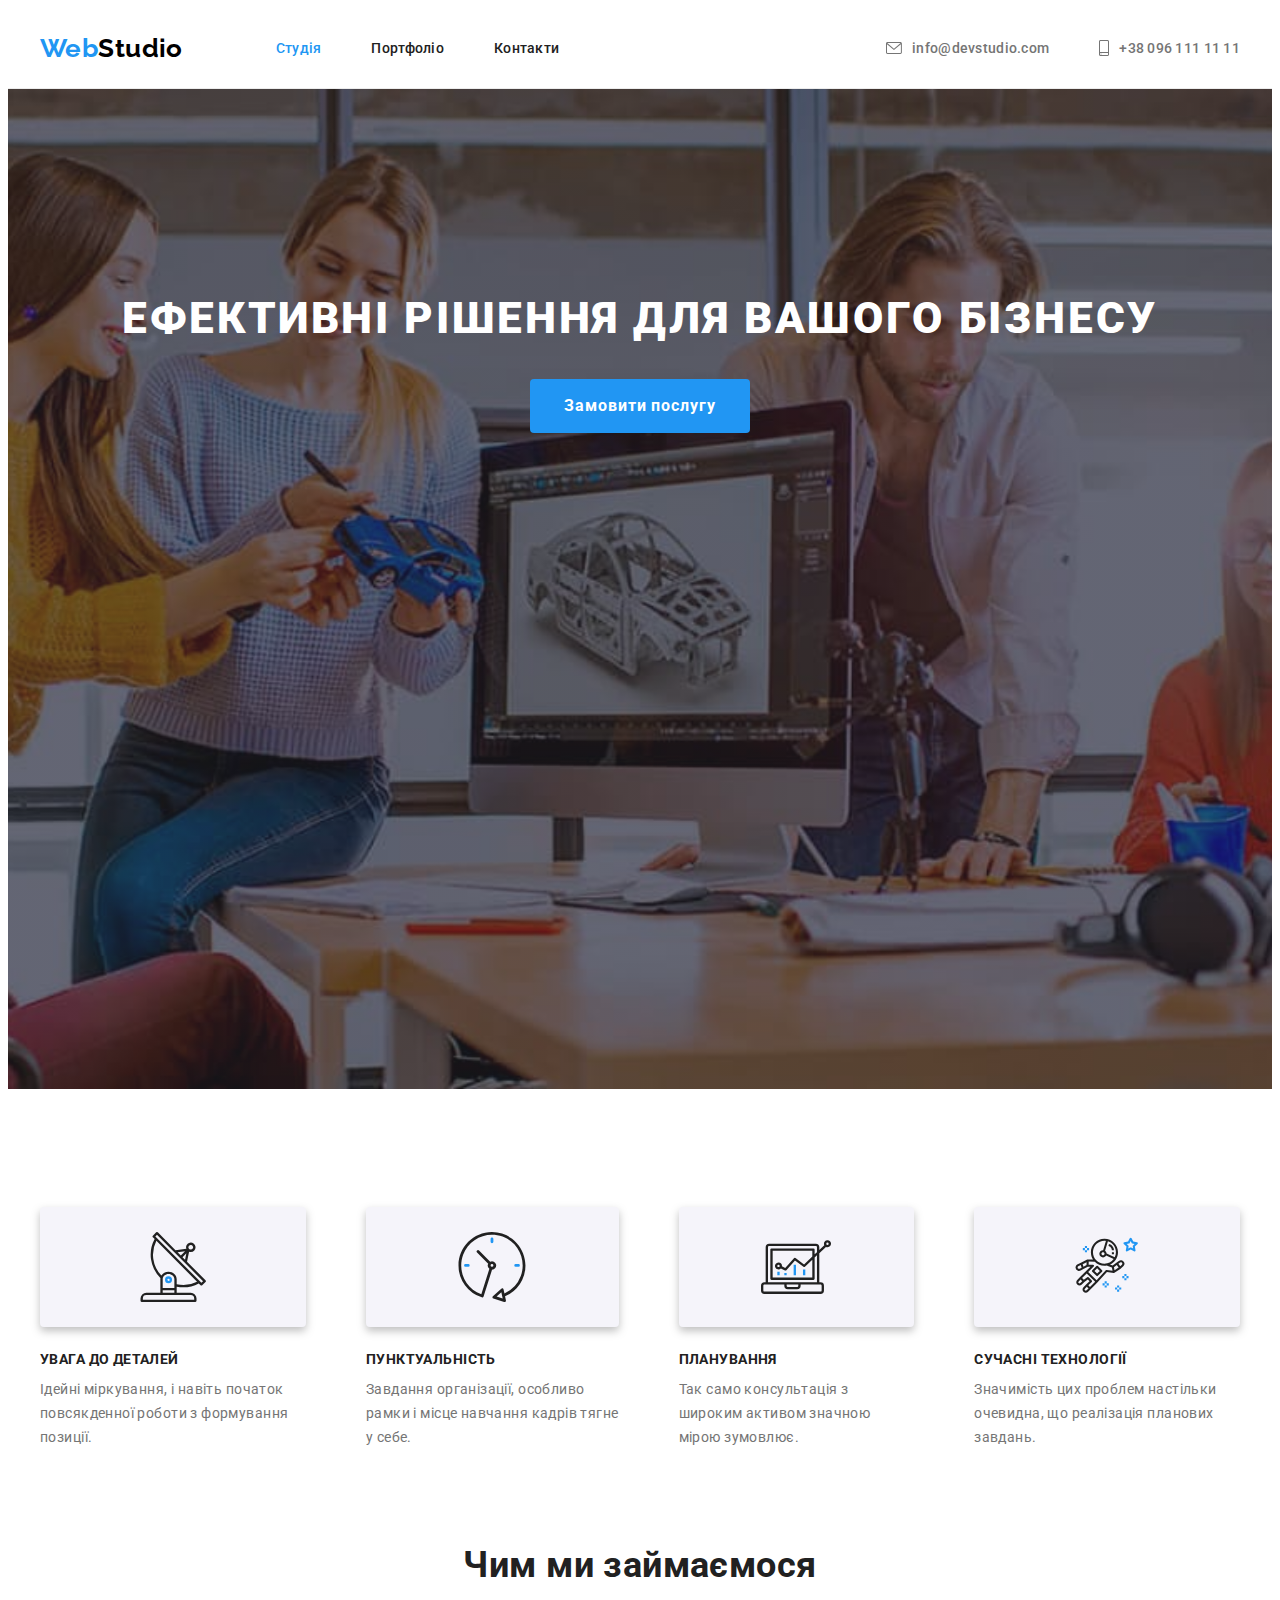
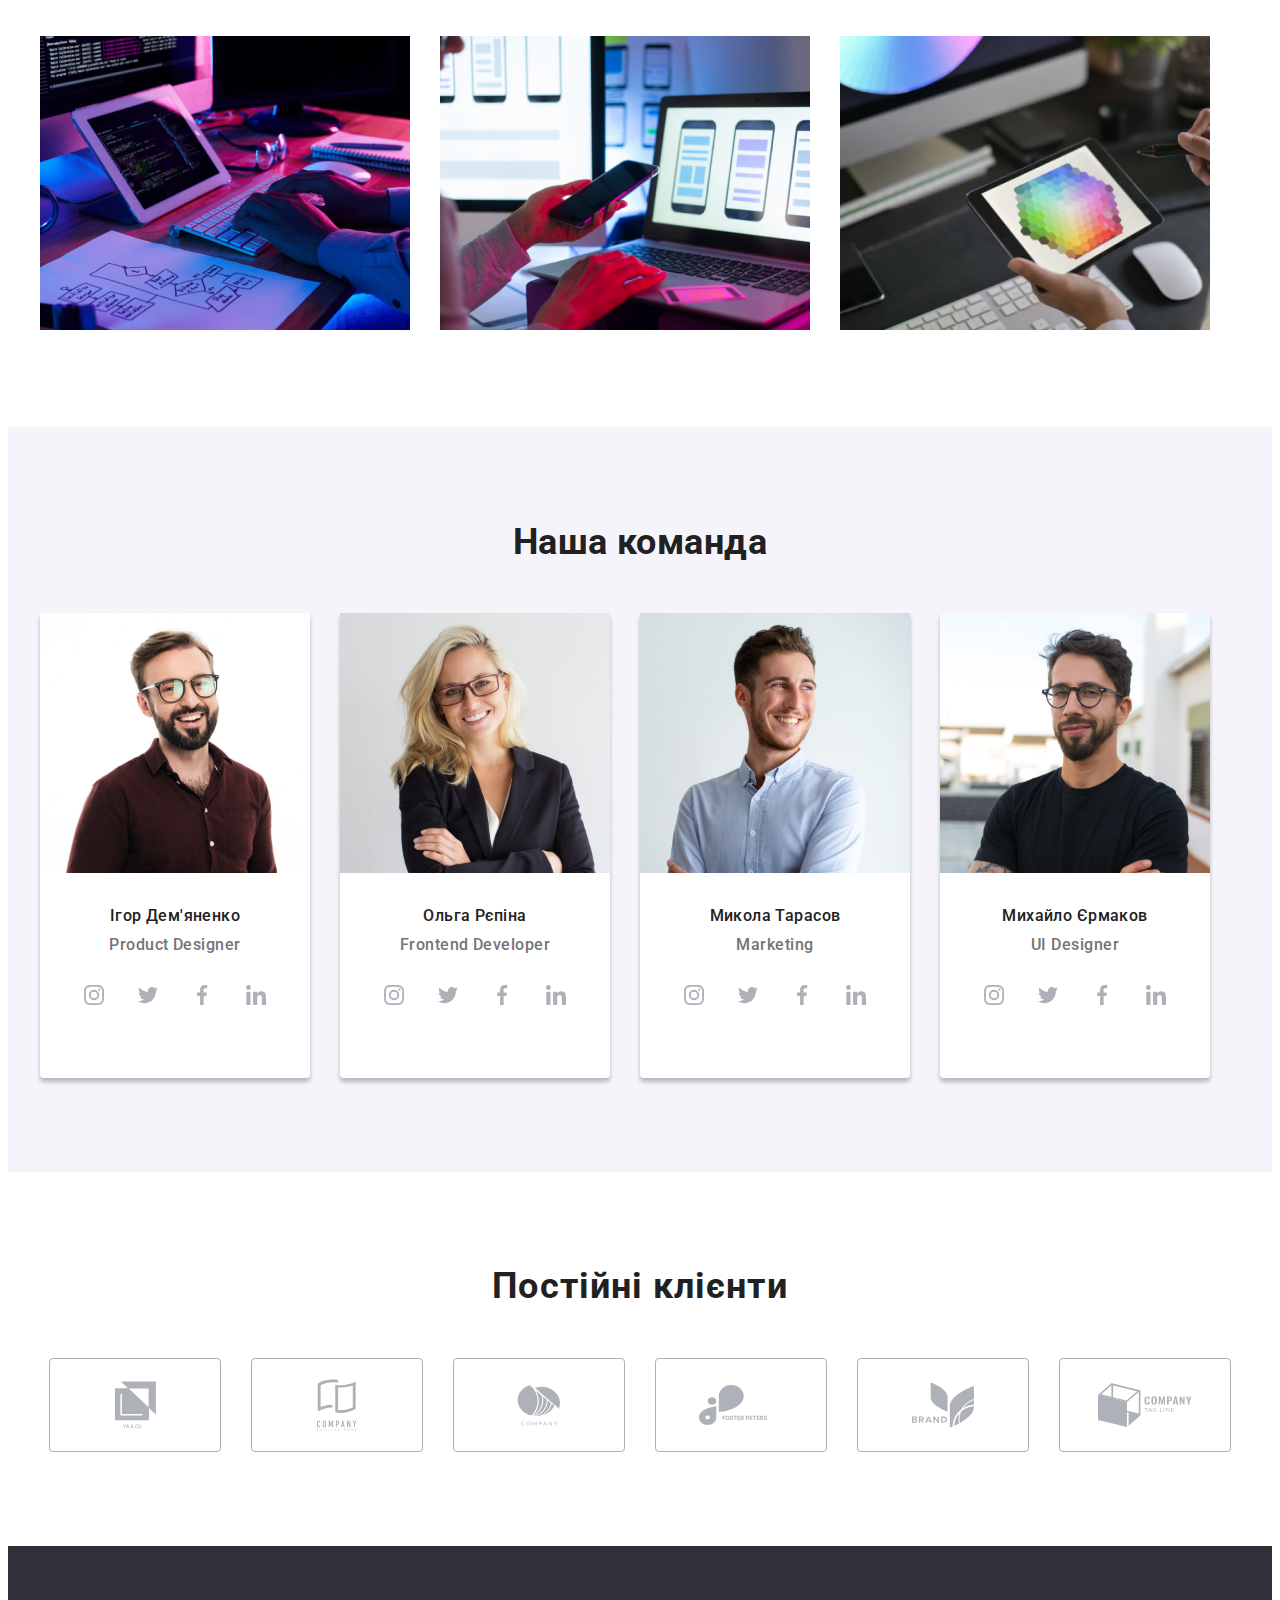
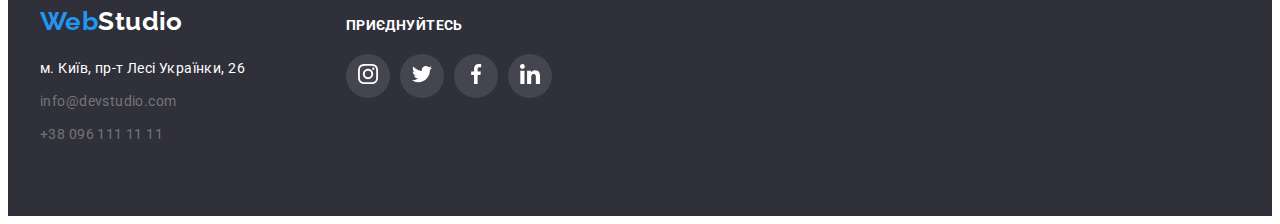
==== commit b37bc271: "виправляє помилки" ====
--- a/index.html
+++ b/index.html
@@ -28,7 +28,7 @@
       <div class="container">
         <a href="./index.html" lang="en" class="logo"> <span class="logo-span">Web</span>Studio</a>
         <nav>
-          <ul class="nav-list ul">
+          <ul class="nav-list">
             <li class="item"><a href="./index.html" class="nav-list-link-active">Студія</a></li>
             <li class="item"><a href="./portfolio.html" class="nav-list-link">Портфоліо</a></li>
             <li class="item"><a href="" class="nav-list-link">Контакти</a></li>
@@ -37,10 +37,10 @@
 
         <!--E-mail + Tel-->
 
-        <ul class="contact-list ul">
+        <ul class="contact-list">
           <li class="item email">
             <a href="mailto:info@devstudio.com" class="contact-list-link">
-              <svg class="icon-contacts-envelope">
+              <svg class="icon-contacts-envelope" width="16px" height="12px">
                 <use href="./images/icons.svg#icon-contacts-envelope"></use>
               </svg>
               info@devstudio.com</a
@@ -48,7 +48,7 @@
           </li>
           <li class="item phone">
             <a href="tel:+380961111111" class="contact-list-link">
-              <svg class="icon-contacts-smartphone">
+              <svg class="icon-contacts-smartphone" width="10px" height="16px">
                 <use href="./images/icons.svg#icon-contacts-smartphone"></use>
               </svg>
               +38 096 111 11 11</a
@@ -62,10 +62,7 @@
 
     <main>
       <section class="hero section">
-        <h1 class="hero-title">
-          Ефективні рішення для <br />
-          вашого бізнесу
-        </h1>
+        <h1 class="hero-title">Ефективні рішення для вашого бізнесу</h1>
         <button type="button" class="hero-button">Замовити послугу</button>
       </section>
 
@@ -74,7 +71,7 @@
       <section class="advantages section">
         <div class="container">
           <h2 class="title-hide">Чому нас обирають</h2>
-          <ul class="advantages-list ul">
+          <ul class="advantages-list">
             <li class="item">
               <div class="advantages-svg">
                 <svg width="70" height="70">
@@ -129,7 +126,7 @@
       <section class="duty section">
         <div class="container">
           <h2 class="duty-title">Чим ми займаємося</h2>
-          <ul class="duty-immages ul">
+          <ul class="duty-immages">
             <li class="item">
               <img class="item" src="./images/keyboard.jpg" alt="клавіатура" width="370" />
             </li>
@@ -148,9 +145,9 @@
       <section class="our-team section">
         <div class="container">
           <h2 class="our-team-title">Наша команда</h2>
-          <ul class="team-list ul">
+          <ul class="team-list">
             <li class="team">
-              <img src="./images/igor-d.jpg" alt="Ігор Дем'яненко" width="270" /><br />
+              <img src="./images/igor-d.jpg" alt="Ігор Дем'яненко" width="270" />
               <div class="details">
                 <h3 class="name">Ігор Дем'яненко</h3>
                 <p class="position">Product Designer</p>
@@ -187,7 +184,7 @@
               </div>
             </li>
             <li class="team">
-              <img src="./images/olha-r.jpg" alt="Ольга Рєпіна" width="270" /><br />
+              <img src="./images/olha-r.jpg" alt="Ольга Рєпіна" width="270" />
               <div class="details">
                 <h3 class="name">Ольга Рєпіна</h3>
                 <p class="position">Frontend Developer</p>
@@ -224,7 +221,7 @@
               </div>
             </li>
             <li class="team">
-              <img src="./images/mykola-t.jpg" alt="Микола Тарасов" width="270" /><br />
+              <img src="./images/mykola-t.jpg" alt="Микола Тарасов" width="270" />
               <div class="details">
                 <h3 class="name">Микола Тарасов</h3>
                 <p class="position">Marketing</p>
@@ -261,7 +258,7 @@
               </div>
             </li>
             <li class="team">
-              <img src="./images/myhailo-e.jpg" alt="Михайло Єрмаков" width="270" /><br />
+              <img src="./images/myhailo-e.jpg" alt="Михайло Єрмаков" width="270" />
               <div class="details">
                 <h3 class="name">Михайло Єрмаков</h3>
                 <p class="position">UI Designer</p>
@@ -364,7 +361,7 @@
             <span class="logo-span">Web</span>Studio</a
           >
           <address>
-            <ul class="contact-down-list ul">
+            <ul class="contact-down-list">
               <li>
                 <a
                   class="contact-down-list-link"
--- a/css/styles.css
+++ b/css/styles.css
@@ -22,31 +22,31 @@
 /* Utilities */
 
 .header {
-    /* outline: 1px solid #ECECEC; */
+    height: 80px;
     border-bottom: 1px solid #ECECEC;
 }
 
-.ul {
+.container {
+    /* display: flex; */
+    margin: auto;
+    padding: 0 15px;
+    max-width: 1200px; 
+    /* border-bottom: 1px solid #ECECEC; */
+}
+
+h1, h2, h3, p {
+    margin-top: 0;
+    margin-bottom: 0;
+}
+
+ul {
+    list-style: none;
     margin: 0;
     padding: 0;
 }
 
-.container {
-    /* display: flex; */
-    margin-left: auto;
-    margin-right: auto;
-    padding: 0 15px;
-    width: 1200px; 
-    /* border-bottom: 1px solid #ECECEC; */
-}
-
-h1, h2, h3 {
-    margin-top: 0;
-    margin-bottom: 0;
-}
-
-ul {
-    list-style: none;
+a {
+    text-decoration: none;
 }
 
 .section {
@@ -139,8 +139,6 @@
 .icon-contacts-envelope,
 .icon-contacts-smartphone {
     margin-right: 10px;
-    width: 21px;
-    height: 16px;
     fill: currentColor;
     text-align: center;
 
@@ -164,6 +162,10 @@
 
 /* Main-Top */
 .hero {
+    max-width: 1600px;
+    max-height: 600px;
+    margin: auto;
+
     padding-top: 200px;
     padding-bottom: 200px;
 
@@ -190,12 +192,13 @@
     line-height: 1.36;
     letter-spacing: 0.06em;
     text-transform: uppercase;
+
+    margin-bottom: 30px;
 }
 .hero-button {
     background-color: var(--accent-color);
     min-width: 216px;
     padding: 10px 32px;     
-    box-shadow: 0px 4px 4px rgba(0, 0, 0, 0.15);
     border-radius: 4px;
     
     font-family: inherit;
@@ -206,13 +209,20 @@
     line-height: 1.88;
     letter-spacing: 0.06em;
     cursor: pointer;
+
+    border-color: transparent;
 }
 
 /* Advantages */
 
+.advantages {
+    padding-bottom: 0px;
+}
+
 .title-hide, .our-projects-hide {
-    display: none;
-}
+    visibility: hidden;
+}
+
 .advantages .title {
     margin-bottom: 10px;
 
@@ -234,8 +244,12 @@
     display: flex;
 }
 
-.advantages .description {
-    margin-top: 10px;
+.advantages-list .item {
+    margin-right: 30px;
+}
+
+.advantages-list .item:nth-last-child(1) {
+    margin-right: 0px;
 }
 
 .advantages-svg {
@@ -272,6 +286,11 @@
 }
 
 /* Team */
+.details {
+    padding-top: 30px;
+    padding-bottom: 30px;
+}
+
 .our-team {
     color: var(--main-text-color);
     background-color: var(--team-buttons-background-color);
@@ -283,8 +302,9 @@
 }
 
 .our-team .name {
-    margin-top: 30px;
-}
+    font-weight: 500;
+}
+
 .position {
     margin-top: 10px;
     margin-bottom: 20px;
@@ -294,7 +314,6 @@
     line-height: 1.19;  
     letter-spacing: 0.03em;
     color: var(--submain-text-color);
-    /* border-bottom: 1px solid black; */
 }
 .team {
     background-color: var(--white-color);
@@ -411,8 +430,8 @@
 /* Footer */
 
 .footer-part{
-    display: flex;
-    background-color: var(--hero-footer-background-color);    
+    /* display: flex; */
+    background-color: var(--hero-footer-background-color);
 }
 
 /* .container{
@@ -430,7 +449,6 @@
 
 .footer-part .container {
     display: flex;
-    margin-bottom: 60px;
 }
 
 .footer-part .logo {
@@ -442,6 +460,10 @@
 }
 
 /* Footer - тел,емейл,адреса */
+
+.contact-down-list {
+    padding-bottom: 60px;
+}
 
 .contact-down-list-link {
     display: inline-block;
@@ -452,7 +474,7 @@
     font-size: 14px;
     line-height: 1.71;
     letter-spacing: 0.03em;
-    color: rgba(255, 255, 255, 0.6);
+    color: var(--submain-text-color);
     text-decoration: none;    
 }
 
@@ -481,6 +503,10 @@
     color: var(--white-color);
 
     margin-top: 72px;
+}
+
+.container-two .sl-ul {
+    margin-top: 20px;
 }
 
 /* Portfolio */
@@ -557,7 +583,6 @@
 }
 
 .name-of-project {
-    margin-top: 20px;
     font-weight: 700;
     font-size: 18px;
     line-height: 2;
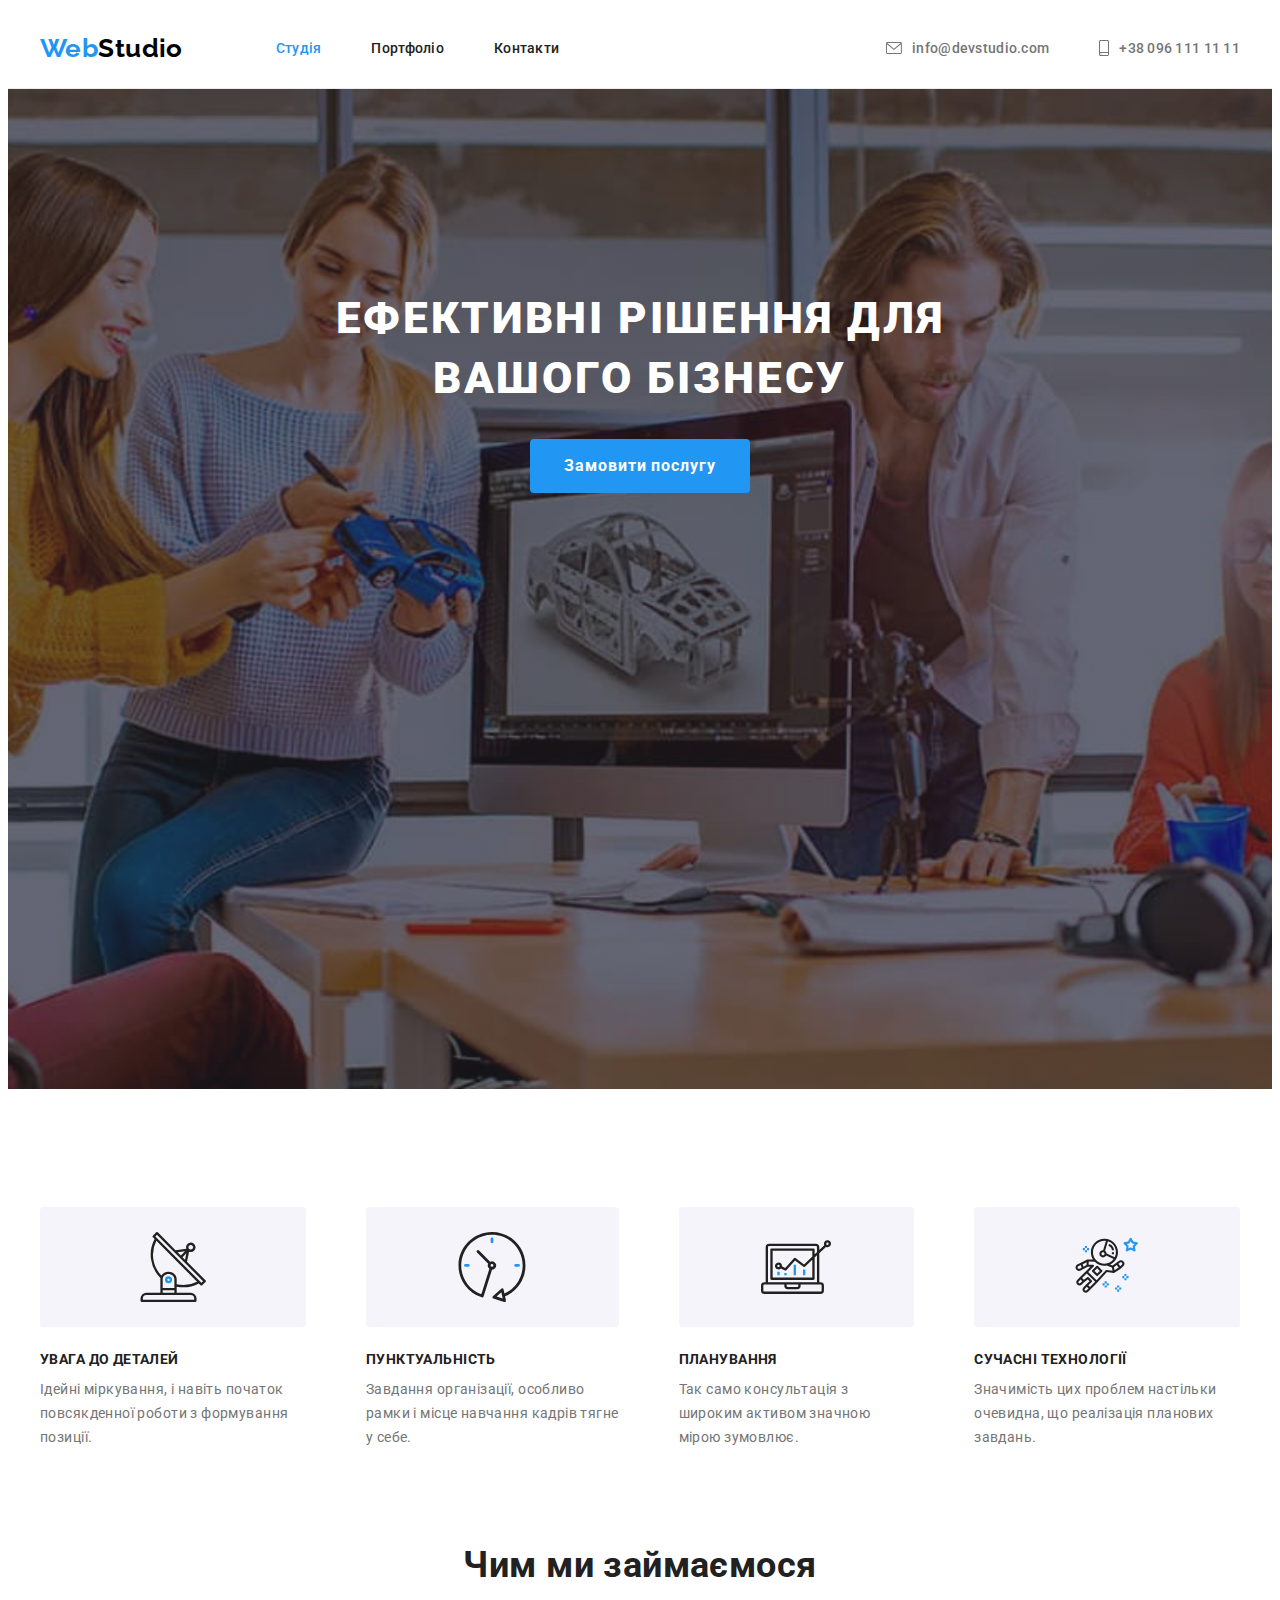
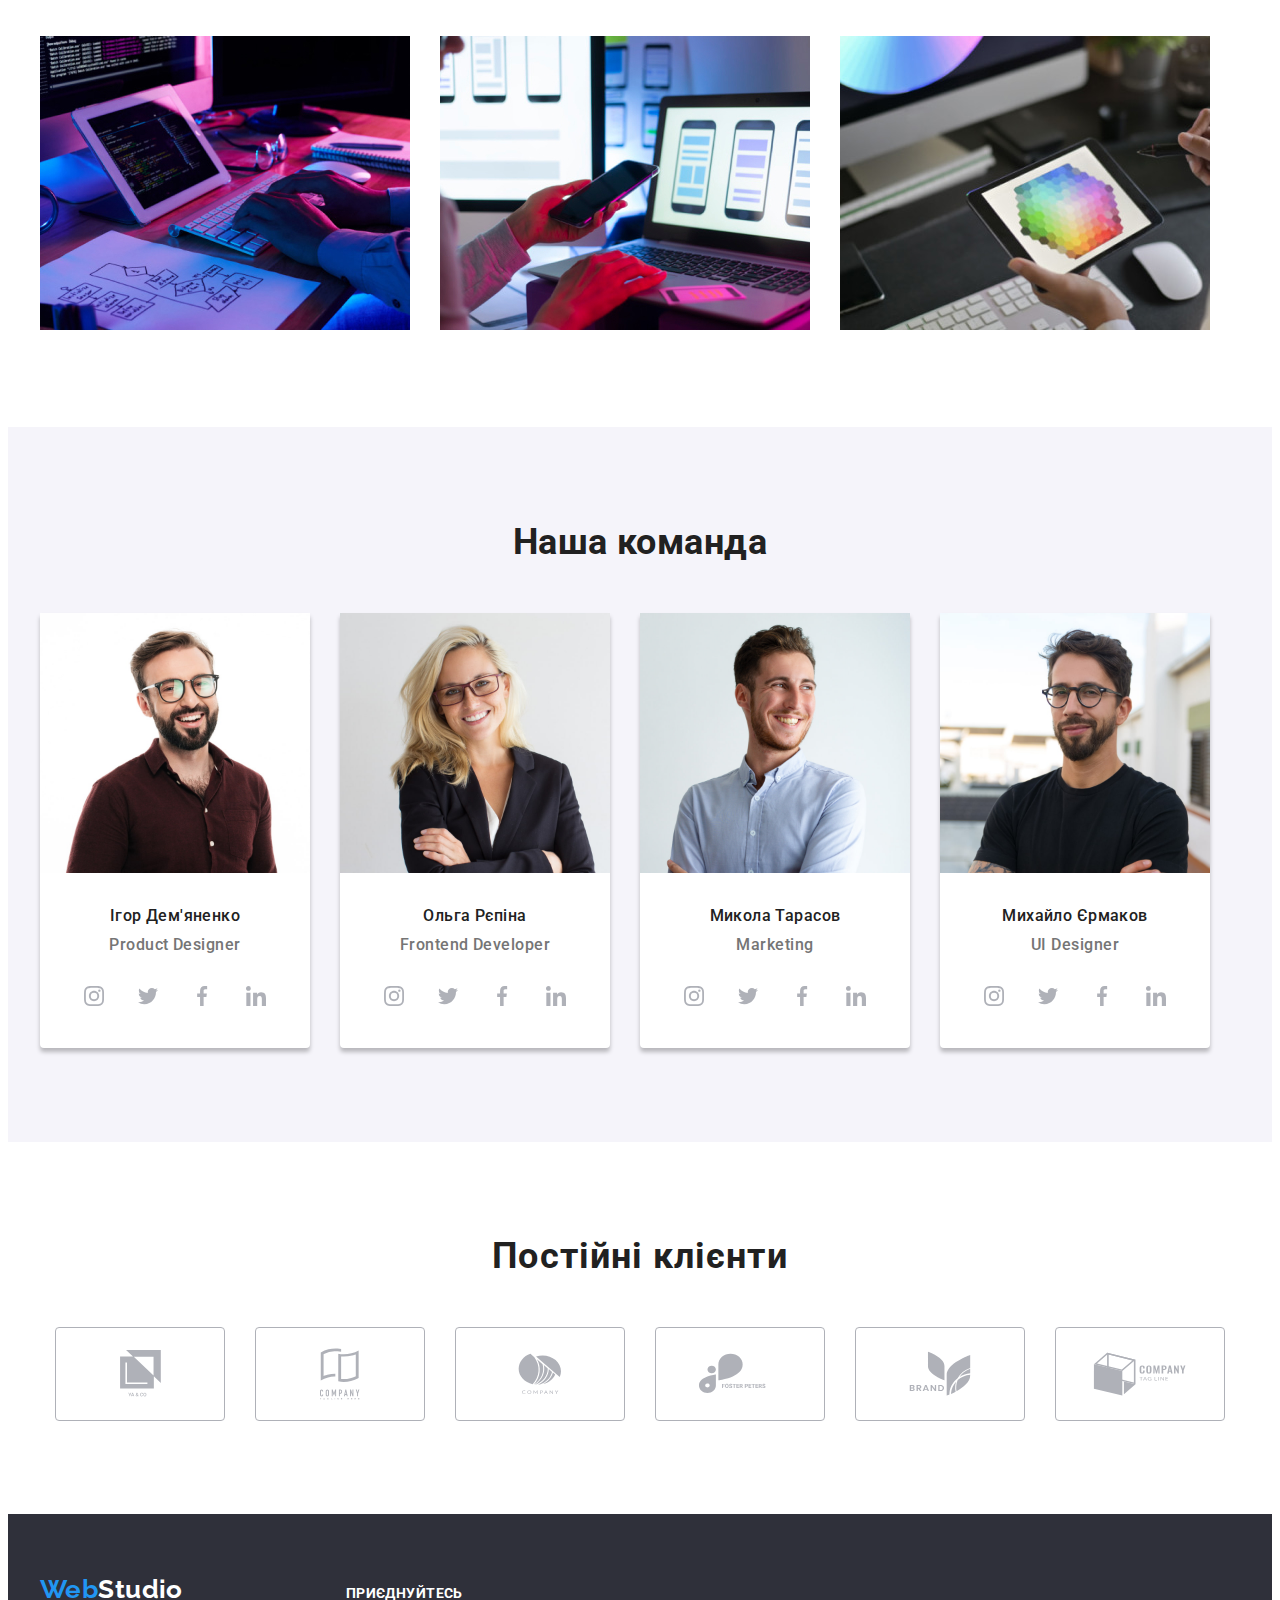
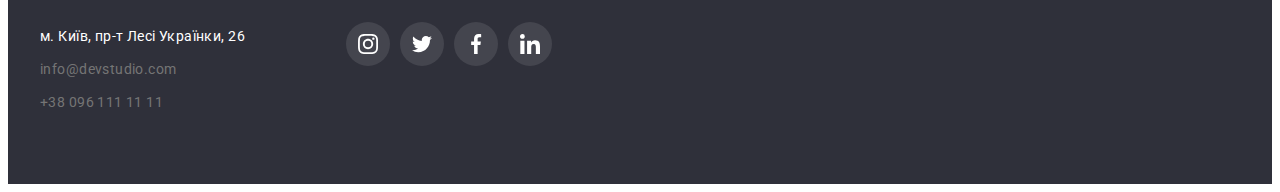
==== commit 9e4836d2: "Update index.html" ====
--- a/index.html
+++ b/index.html
@@ -307,42 +307,42 @@
           <ul class="logo-ul">
             <li class="logo-li">
               <a href="" class="link">
-                <svg class="logo-svg" width="41">
+                <svg class="logo-svg" width="41" height="46.7">
                   <use href="./images/icons.svg#clients-1"></use>
                 </svg>
               </a>
             </li>
             <li class="logo-li">
               <a href="" class="link">
-                <svg class="logo-svg" width="40">
+                <svg class="logo-svg" width="40" height="52">
                   <use href="./images/icons.svg#clients-2"></use>
                 </svg>
               </a>
             </li>
             <li class="logo-li">
               <a href="" class="link">
-                <svg class="logo-svg" width="43.46">
+                <svg class="logo-svg" width="43.46" height="41.18">
                   <use href="./images/icons.svg#clients-3"></use>
                 </svg>
               </a>
             </li>
             <li class="logo-li">
               <a href="" class="link">
-                <svg class="logo-svg" width="84.44">
+                <svg class="logo-svg" width="84.44" height="40.62">
                   <use href="./images/icons.svg#clients-4"></use>
                 </svg>
               </a>
             </li>
             <li class="logo-li">
               <a href="" class="link">
-                <svg class="logo-svg" width="62.54">
+                <svg class="logo-svg" width="62.54" height="45.43">
                   <use href="./images/icons.svg#clients-5"></use>
                 </svg>
               </a>
             </li>
             <li class="logo-li">
               <a href="" class="link">
-                <svg class="logo-svg" width="93.79">
+                <svg class="logo-svg" width="93.79" height="43.93">
                   <use href="./images/icons.svg#clients-6"></use>
                 </svg>
               </a>
--- a/css/styles.css
+++ b/css/styles.css
@@ -47,6 +47,7 @@
 
 a {
     text-decoration: none;
+    color: currentColor;
 }
 
 .section {
@@ -194,6 +195,10 @@
     text-transform: uppercase;
 
     margin-bottom: 30px;
+
+    max-width: 696px;
+    margin-left: auto;
+    margin-right: auto;
 }
 .hero-button {
     background-color: var(--accent-color);
@@ -252,6 +257,11 @@
     margin-right: 0px;
 }
 
+/* Альтернативний марджин в 1му рядку: все окрім останнього */
+/* .advantages-list .item:not(:last-child) {
+    margin-right: 30px;
+} */
+
 .advantages-svg {
     display: flex;
     height: 120px;
@@ -260,7 +270,7 @@
     margin-bottom: 25px;
     background-color: var(--team-buttons-background-color);
     border-radius: 4px;
-    filter: drop-shadow(0px 4px 4px rgba(0, 0, 0, 0.25));
+    /* filter: drop-shadow(0px 4px 4px rgba(0, 0, 0, 0.25)); */
 }
 
 .advantages-list .item+.item {
@@ -327,7 +337,6 @@
 .sl-ul {
     display: flex;    
     justify-content: center;
-    margin-bottom: 30px;
     padding: 0;
 }
 
@@ -344,17 +353,24 @@
     height: 44px;
 
     border-radius: 50%;
+}
+
+.sl-li .link {
+    display: flex;
+    align-items: center;
+    justify-content: center;
+    width: 100%;
+    height: 100%;
+    fill: var(--social-link-color);
 }
 
 .social-icon {
     width: 20px;
     height: 20px;
-    fill: var(--social-link-color);
-}
-
-.social-icon.footer {
-    width: 20px;
-    height: 20px;
+}
+
+
+.footer-part .sl-li .link{
     fill: var(--white-color);
 }
 
@@ -365,13 +381,14 @@
 
 /* 4 social links - hoover */
 
-.sl-li:hover,
-.sl-li:focus {
+.sl-li .link:hover,
+.sl-li .link:focus {
     background-color: var(--accent-color);
-}
-
-.sl-li:hover .social-icon,
-.sl-li:focus .social-icon{
+    border-radius: 50%;
+}
+
+.sl-li .link:hover .social-icon,
+.sl-li .link:focus .social-icon{
     fill: var(--white-color);
 }
 
@@ -403,8 +420,6 @@
         
     width: 170px;
     height: 92px;
-    border: 1px solid var(--social-link-color);
-    border-radius: 4px;
 }
 
 .logo-li .link{
@@ -415,15 +430,18 @@
     fill: var(--social-link-color);
     width: 100%;
     height: 100%; 
-}
-
-.logo-li:hover .logo-svg,
-.logo-li:focus .logo-svg {
+
+    border: 1px solid var(--social-link-color);
+    border-radius: 4px;
+}
+
+.logo-li .link:hover .logo-svg,
+.logo-li .link:focus .logo-svg {
     fill: var(--accent-color);    
 }
 
-.logo-li:hover,
-.logo-li:focus {
+.logo-li .link:hover,
+.logo-li .link:focus {
 border: 1px solid var(--accent-color);
 }
 
@@ -558,8 +576,8 @@
 .gallery-li {
     margin: 15px;        
 }
-.gallery-li:hover, 
-.gallery-li:focus {
+.gallery-li .link:hover, 
+.gallery-li .link:focus{
     box-shadow:0px 4px 4px rgba(0, 0, 0, 0.25);
 }
 
@@ -576,7 +594,11 @@
     margin-bottom: 0;
 } */
 
-.frame {
+.gallery .link {
+    display: block;
+}
+
+.frame {    
     border: 1px solid #EEEEEE;
     margin-top: -5px;
     padding: 20px 24px;
